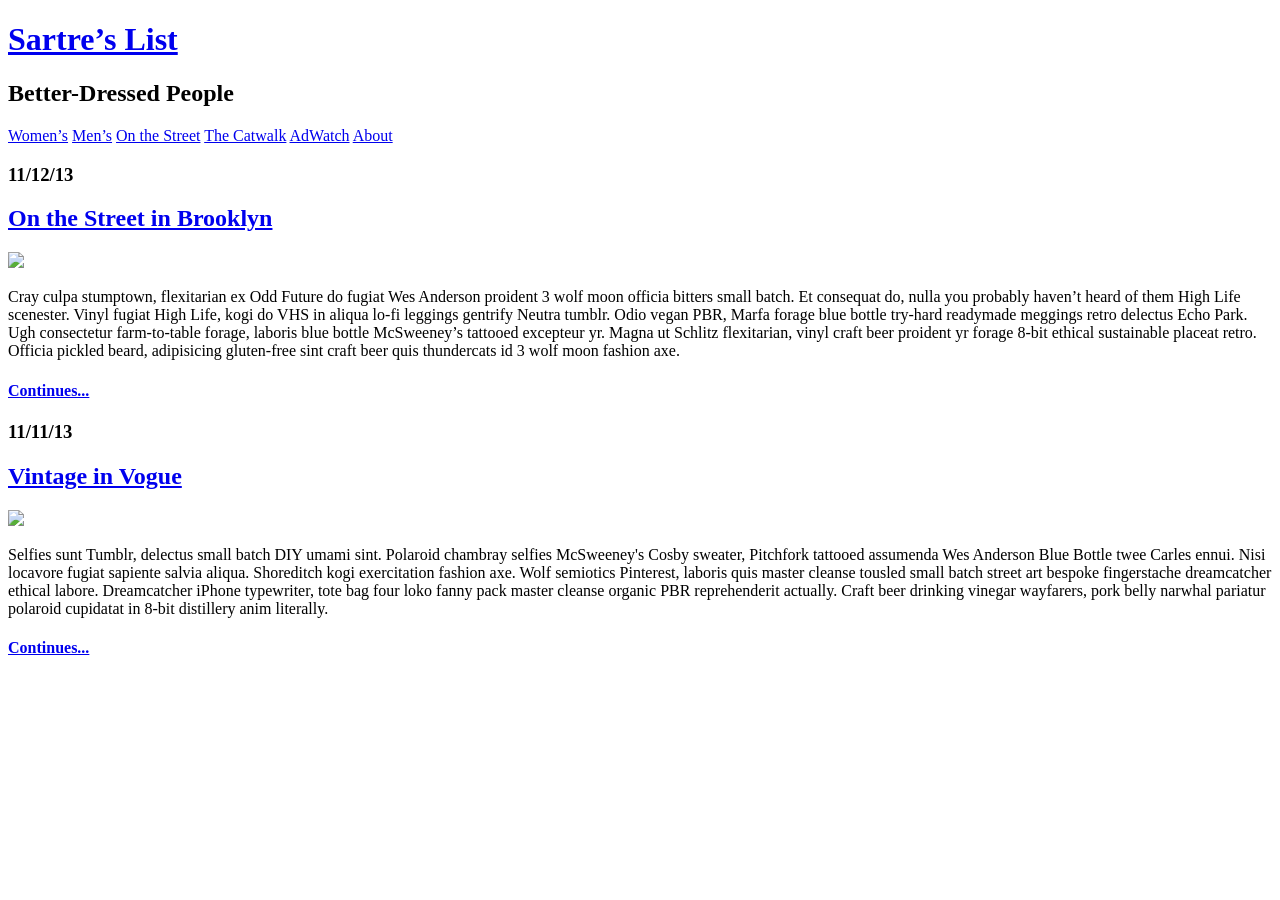
==== index.html @ 3f727ed6 "initial commit set up directory structure" ====
<!--Add CSS to the page. When complete it should look like Fashion_Blog.png
Do you see new tags? Look them up so you are growing your tag vocabulary. 
Bonus: Google <footer> </footer> tag and implement the page footer.
Add Google Fonts.
-->

<!doctype html>
<html lang="en-us">
<head>
	<meta charset="utf-8">
	<title>Sartre’s List</title>
	
</head>
<body>
	<header>
		<h1><a href="index.html">Sartre’s List</a></h1>
		<h2>Better-Dressed People</h2>
		<nav>
			<a href="#">Women’s</a>
			<a href="#">Men’s</a>
			<a href="#">On the Street</a>
			<a href="#">The Catwalk</a>
			<a href="#">AdWatch</a>
			<a href="#">About</a>
		</nav>
	</header>

	<article>
		<h3>11/12/13</h3>
		<h2><a href="#">On the Street in Brooklyn</a></h2>
		<img src="INSERT IMG and PATH">
		<p>Cray culpa stumptown, flexitarian ex Odd Future do fugiat Wes Anderson proident 3 wolf moon officia bitters small batch. Et consequat do, nulla you probably haven’t heard of them High Life scenester. Vinyl fugiat High Life, kogi do VHS in aliqua lo-fi leggings gentrify Neutra tumblr. Odio vegan PBR, Marfa forage blue bottle try-hard readymade meggings retro delectus Echo Park. Ugh consectetur farm-to-table forage, laboris blue bottle McSweeney’s tattooed excepteur yr. Magna ut Schlitz flexitarian, vinyl craft beer proident yr forage 8-bit ethical sustainable placeat retro. Officia pickled beard, adipisicing gluten-free sint craft beer quis thundercats id 3 wolf moon fashion axe.</p>
		<h4><a href="#">Continues...</a></h4>
	</article>

	<article>
		<h3>11/11/13</h3>
		<h2><a href="#">Vintage in Vogue</a></h2>
		<img src="INSERT IMG and PATH">
		<p>Selfies sunt Tumblr, delectus small batch DIY umami sint. Polaroid chambray selfies McSweeney's Cosby sweater, Pitchfork tattooed assumenda Wes Anderson Blue Bottle twee Carles ennui. Nisi locavore fugiat sapiente salvia aliqua. Shoreditch kogi exercitation fashion axe. Wolf semiotics Pinterest, laboris quis master cleanse tousled small batch street art bespoke fingerstache dreamcatcher ethical labore. Dreamcatcher iPhone typewriter, tote bag four loko fanny pack master cleanse organic PBR reprehenderit actually. Craft beer drinking vinegar wayfarers, pork belly narwhal pariatur polaroid cupidatat in 8-bit distillery anim literally.</p>
		<h4><a href="#">Continues...</a></h4>
	</article>

</body>
</html>
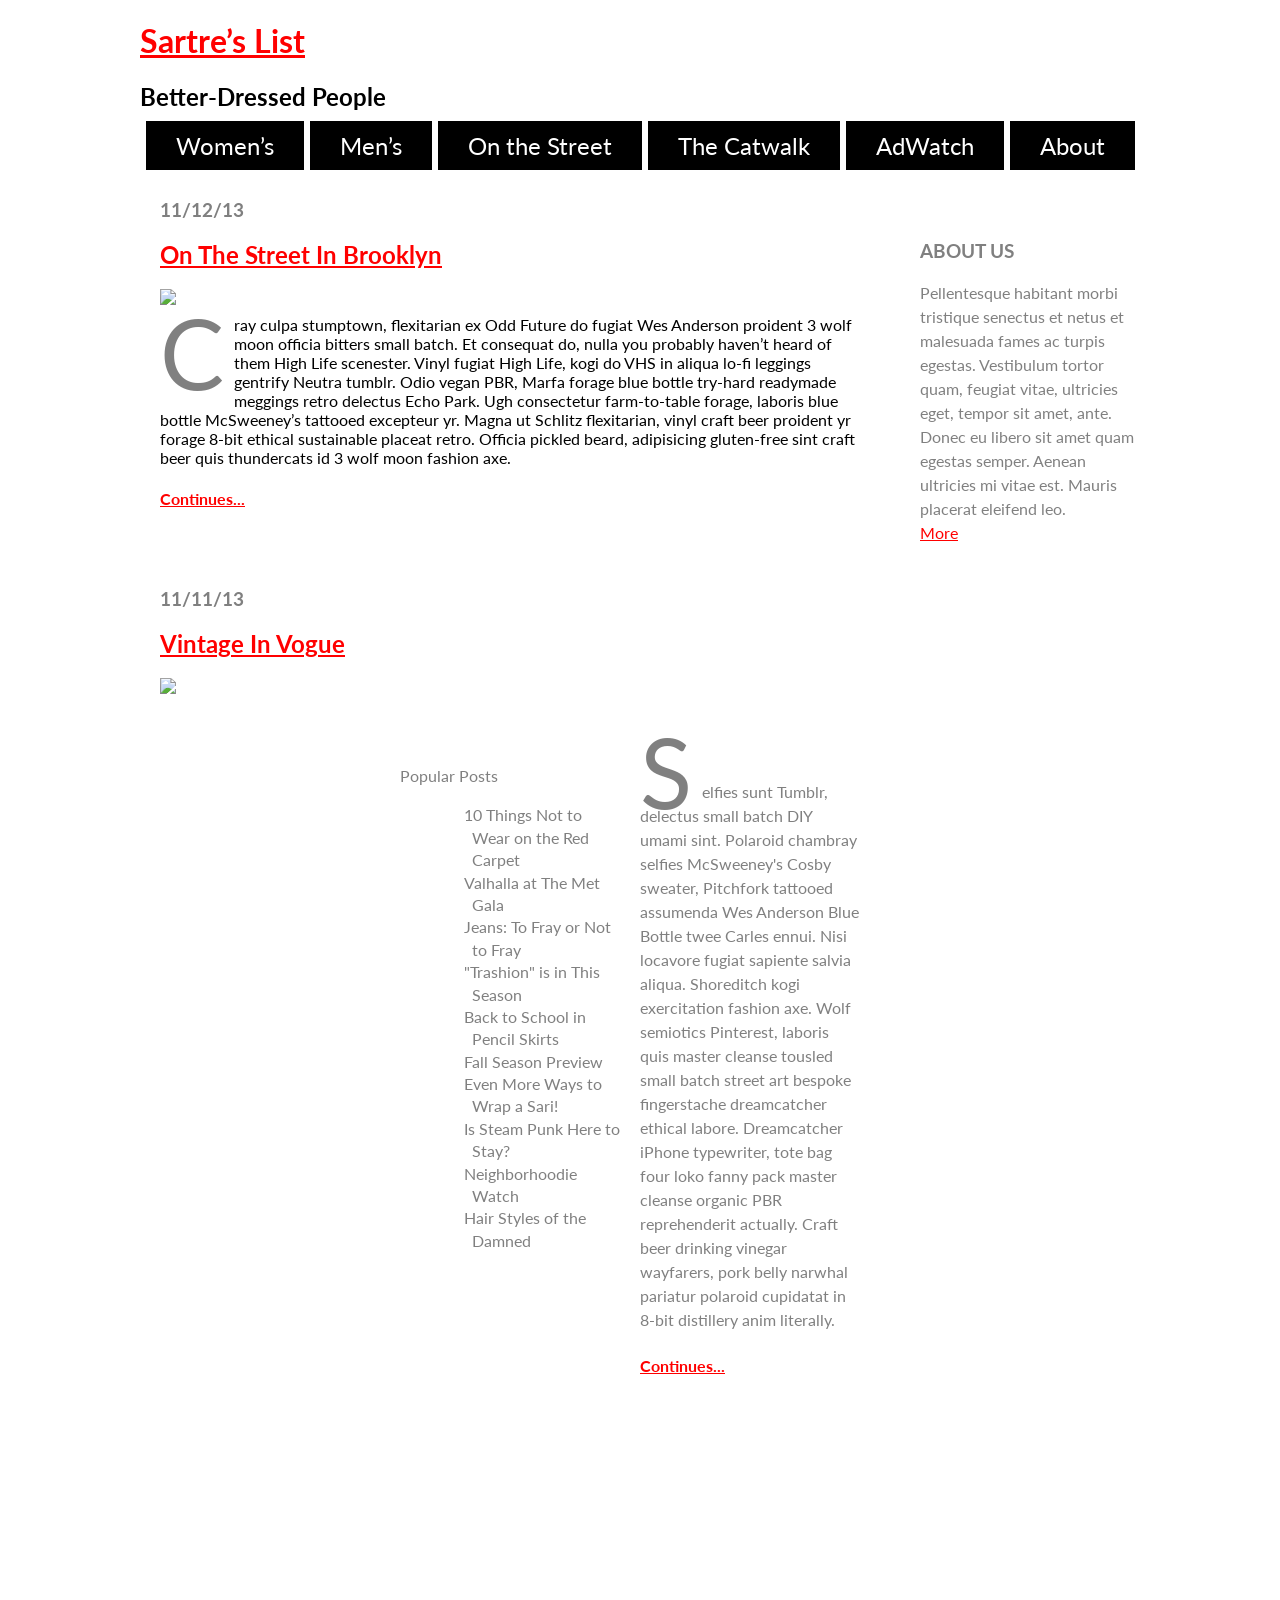
==== commit d2e29890: "Sunday checkin fixed top nav bar and initial first letter" ====
--- a/index.html
+++ b/index.html
@@ -7,14 +7,20 @@
 <!doctype html>
 <html lang="en-us">
 <head>
+
 	<meta charset="utf-8">
+	<link rel="stylesheet" href="./css/style.css" media="screen">
+	<link href='http://fonts.googleapis.com/css?family=Lato:300,400,700,700italic' rel='stylesheet' type='text/css'>
 	<title>Sartre’s List</title>
-	
+
+
 </head>
 <body>
 	<header>
 		<h1><a href="index.html">Sartre’s List</a></h1>
 		<h2>Better-Dressed People</h2>
+
+
 		<nav>
 			<a href="#">Women’s</a>
 			<a href="#">Men’s</a>
@@ -23,23 +29,50 @@
 			<a href="#">AdWatch</a>
 			<a href="#">About</a>
 		</nav>
+
 	</header>
+		<aside><h3>About us</h3>Pellentesque habitant morbi tristique senectus et netus et malesuada fames ac turpis egestas. Vestibulum tortor quam, feugiat vitae, ultricies eget, tempor sit amet, ante. Donec eu libero sit amet quam egestas semper. Aenean ultricies mi vitae est. Mauris placerat eleifend leo.
+			<br>
+<a href="#">More</a>
+		</aside>
 
-	<article>
+	<article class="main-content">
 		<h3>11/12/13</h3>
 		<h2><a href="#">On the Street in Brooklyn</a></h2>
-		<img src="INSERT IMG and PATH">
+		<img src="./images/fashion_photo.JPEG">
 		<p>Cray culpa stumptown, flexitarian ex Odd Future do fugiat Wes Anderson proident 3 wolf moon officia bitters small batch. Et consequat do, nulla you probably haven’t heard of them High Life scenester. Vinyl fugiat High Life, kogi do VHS in aliqua lo-fi leggings gentrify Neutra tumblr. Odio vegan PBR, Marfa forage blue bottle try-hard readymade meggings retro delectus Echo Park. Ugh consectetur farm-to-table forage, laboris blue bottle McSweeney’s tattooed excepteur yr. Magna ut Schlitz flexitarian, vinyl craft beer proident yr forage 8-bit ethical sustainable placeat retro. Officia pickled beard, adipisicing gluten-free sint craft beer quis thundercats id 3 wolf moon fashion axe.</p>
 		<h4><a href="#">Continues...</a></h4>
 	</article>
 
-	<article>
+
+	<article class="main-content">
 		<h3>11/11/13</h3>
 		<h2><a href="#">Vintage in Vogue</a></h2>
-		<img src="INSERT IMG and PATH">
+		<img src="./images/fashion_photo2.JPEG">
+
+<aside>
 		<p>Selfies sunt Tumblr, delectus small batch DIY umami sint. Polaroid chambray selfies McSweeney's Cosby sweater, Pitchfork tattooed assumenda Wes Anderson Blue Bottle twee Carles ennui. Nisi locavore fugiat sapiente salvia aliqua. Shoreditch kogi exercitation fashion axe. Wolf semiotics Pinterest, laboris quis master cleanse tousled small batch street art bespoke fingerstache dreamcatcher ethical labore. Dreamcatcher iPhone typewriter, tote bag four loko fanny pack master cleanse organic PBR reprehenderit actually. Craft beer drinking vinegar wayfarers, pork belly narwhal pariatur polaroid cupidatat in 8-bit distillery anim literally.</p>
 		<h4><a href="#">Continues...</a></h4>
-	</article>
+</aside>
+
+<aside>
+		<header>Popular Posts</header>
+<ul>
+
+<li>10 Things Not to Wear on the Red Carpet</li>
+<li>Valhalla at The Met Gala</li>
+<li>Jeans: To Fray or Not to Fray</li>
+<li>"Trashion" is in This Season</li>
+<li>Back to School in Pencil Skirts</li>
+<li>Fall Season Preview</li>
+<li>Even More Ways to Wrap a Sari!</li>
+<li>Is Steam Punk Here to Stay?</li>
+<li>Neighborhoodie Watch</li>
+<li>Hair Styles of the Damned</li>
+</ul>
+</aside>
+
+
 
 </body>
 </html>
--- a/css/style.css
+++ b/css/style.css
@@ -0,0 +1,138 @@
+
+
+body {
+    width: 1000px; /* default 800 - */
+    margin: 0 auto; /* wraps on top bottom left and right */
+    padding: 0px;
+    background: white;
+    color: black;
+    font-family: 'Lato', sans-serif;
+    text-align: left;
+}
+
+article {
+    padding: 20px; 
+}
+
+hr {
+    color: gray;
+}
+
+a {
+    color: red;
+}
+
+
+
+
+h1 {
+    font-family: 'Lato', sans-serif;
+    font-weight: bold;  /*default font order*/
+    text-align: left;
+    color: green;
+}
+
+h2 {
+    font-family: 'Lato', sans-serif;
+    text-transform: capitalize;
+    text-align: left;
+}
+
+h3 {
+    text-transform: uppercase;
+    font-family: 'Lato', sans-serif;
+    color: gray;
+    text-align: left;
+}
+
+
+
+img{
+    float: left;
+    width:700px;
+    margin-bottom: 10px;
+}
+
+.main-content{
+    float: left;
+    width:700px;
+}
+
+aside{
+    float: right;
+    font-family: 'Lato';
+    width:220px;
+    color: gray;
+    text-align: left;
+    margin-top: 60px;
+
+    padding-left: 20px;
+    padding-bottom: 300px;
+    line-height: 1.5em;
+}
+
+
+p > strong {
+    color: gray;
+    font-size: 60px;
+    padding: 0 0 10px 10px;
+    text-align: left;
+}
+/*
+.first-letter {
+    font-size:3em;
+    float:left;
+    margin 10px 10px 0px 0;
+color:#ccc;
+}
+*/
+p:first-letter{
+    color: gray;
+    font-size:6em;
+    float:left;
+    text-align: top;
+    margin: -20px 10px 0px 0;
+}
+
+
+/*
+
+a:hover
+a:visited;
+p:first-line{
+    font-size:3em;
+    float:left;
+    margin 10px 10px 0px 0;
+}
+*/
+ul {
+    list-style: none;
+    text-align: left;
+    line-height: 1.4;
+}
+
+li {
+    padding-left: 2em;
+    text-indent: -0.5em;
+    color: gray;
+}
+
+nav {
+    font-family: 'Lato';
+    font-style: bold;
+    font-size: x-large;
+    text-align: center;
+}
+
+nav a{
+    text-decoration: none;
+    color: white;
+    background: black;
+    padding-top: 10px;
+    padding-bottom: 10px;
+    padding-left: 30px;
+    padding-right: 30px;
+
+}
+
+
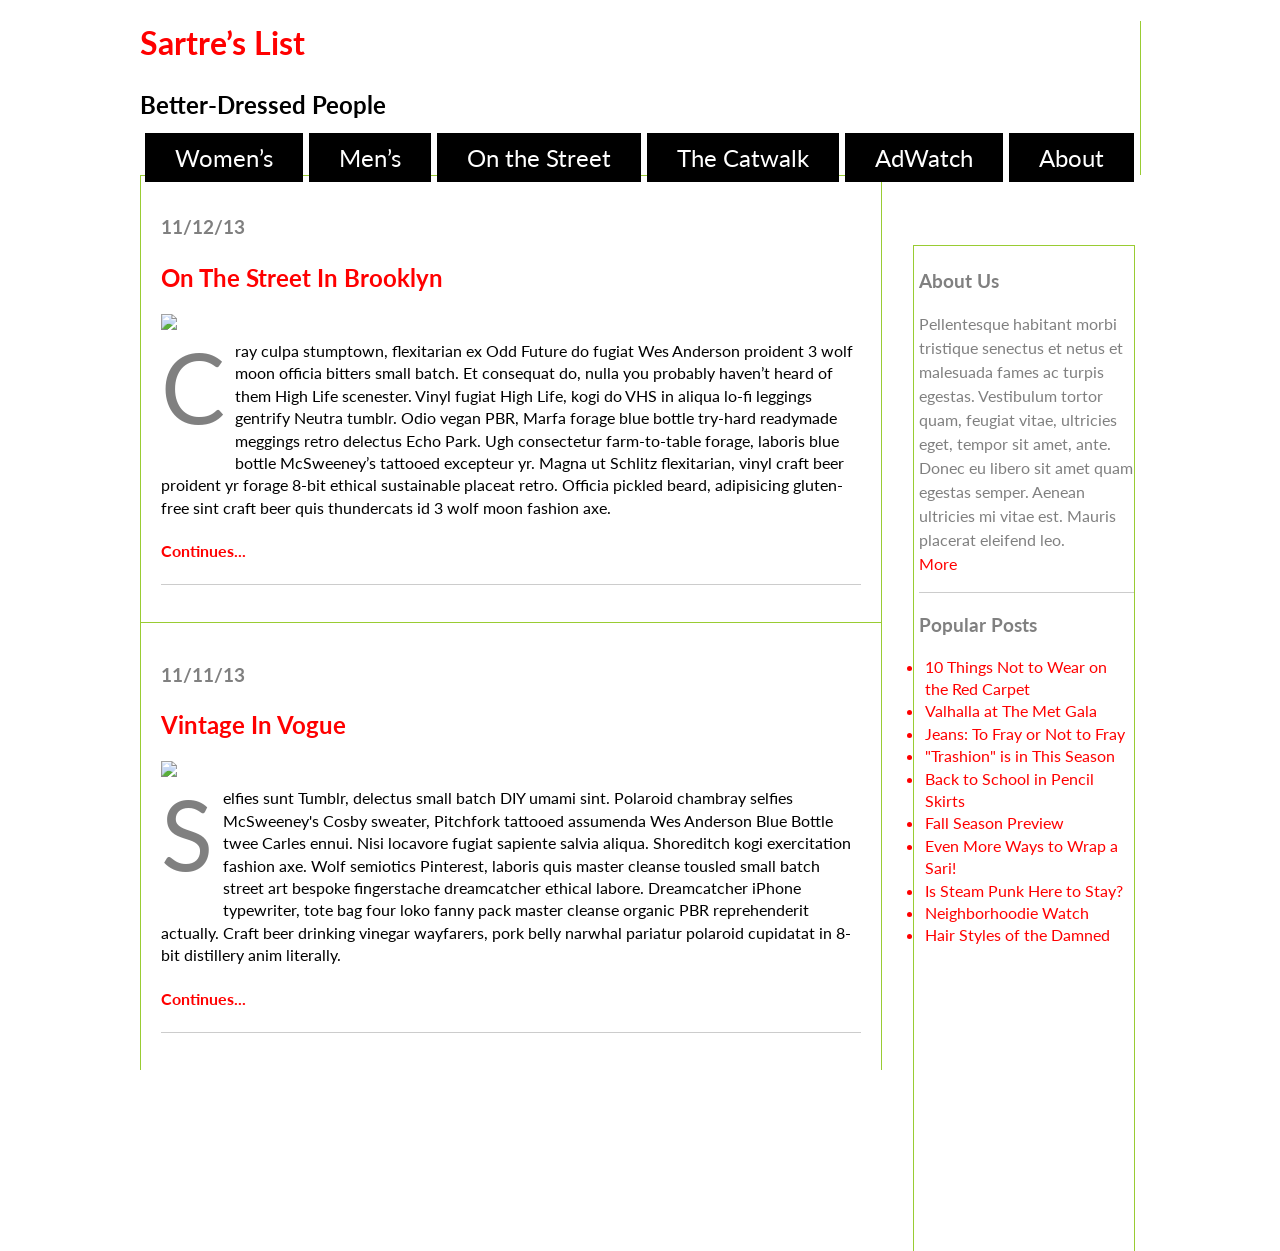
==== commit 78b06b16: "Added html 5 boilerplate created panels of main and side bar" ====
--- a/index.html
+++ b/index.html
@@ -1,78 +1,122 @@
-<!--Add CSS to the page. When complete it should look like Fashion_Blog.png
-Do you see new tags? Look them up so you are growing your tag vocabulary. 
-Bonus: Google <footer> </footer> tag and implement the page footer.
-Add Google Fonts.
--->
+<!DOCTYPE html>
+<!--[if lt IE 7]>      <html class="no-js lt-ie9 lt-ie8 lt-ie7"> <![endif]-->
+<!--[if IE 7]>         <html class="no-js lt-ie9 lt-ie8"> <![endif]-->
+<!--[if IE 8]>         <html class="no-js lt-ie9"> <![endif]-->
+<!--[if gt IE 8]><!-->
+<html class="no-js">
+<!--<![endif]-->
 
-<!doctype html>
-<html lang="en-us">
 <head>
+    <meta charset="utf-8">
+    <meta http-equiv="X-UA-Compatible" content="IE=edge">
+    <title></title>
+    <meta name="description" content="">
+    <meta name="viewport" content="width=device-width, initial-scale=1">
 
-	<meta charset="utf-8">
-	<link rel="stylesheet" href="./css/style.css" media="screen">
-	<link href='http://fonts.googleapis.com/css?family=Lato:300,400,700,700italic' rel='stylesheet' type='text/css'>
-	<title>Sartre’s List</title>
+    <!-- Place favicon.ico and apple-touch-icon.png in the root directory -->
+
+    <link rel="stylesheet" href="css/normalize.css">
+    <link rel="stylesheet" href="css/main.css">
+    <script src="js/vendor/modernizr-2.6.2.min.js"></script>
+    <link rel="stylesheet" href="css/style.css" media="screen">
+    <link href='http://fonts.googleapis.com/css?family=Lato:100,300,400,700,900,400italic,700italic,900italic' rel='stylesheet' type='text/css'>
+
+    <title>Sartre’s List</title>
+</head>
+
+<body>
+    <header>
+        <h1>
+            <a href="index.html">Sartre’s List</a>
+        </h1>
+        <h2>Better-Dressed People</h2>
 
 
-</head>
-<body>
-	<header>
-		<h1><a href="index.html">Sartre’s List</a></h1>
-		<h2>Better-Dressed People</h2>
+        <nav>
+            <a href="#">Women’s</a>
+            <a href="#">Men’s</a>
+            <a href="#">On the Street</a>
+            <a href="#">The Catwalk</a>
+            <a href="#">AdWatch</a>
+            <a href="#">About</a>
+        </nav>
 
+    </header>
 
-		<nav>
-			<a href="#">Women’s</a>
-			<a href="#">Men’s</a>
-			<a href="#">On the Street</a>
-			<a href="#">The Catwalk</a>
-			<a href="#">AdWatch</a>
-			<a href="#">About</a>
-		</nav>
+    <div class="sidebar">
+        <aside>
+            <h3>About us</h3>Pellentesque habitant morbi tristique senectus et netus et malesuada fames ac turpis egestas. Vestibulum tortor quam, feugiat vitae, ultricies eget, tempor sit amet, ante. Donec eu libero sit amet quam egestas semper. Aenean ultricies mi vitae est. Mauris placerat eleifend leo.
+            <br>
 
-	</header>
-		<aside><h3>About us</h3>Pellentesque habitant morbi tristique senectus et netus et malesuada fames ac turpis egestas. Vestibulum tortor quam, feugiat vitae, ultricies eget, tempor sit amet, ante. Donec eu libero sit amet quam egestas semper. Aenean ultricies mi vitae est. Mauris placerat eleifend leo.
-			<br>
-<a href="#">More</a>
-		</aside>
-
-	<article class="main-content">
-		<h3>11/12/13</h3>
-		<h2><a href="#">On the Street in Brooklyn</a></h2>
-		<img src="./images/fashion_photo.JPEG">
-		<p>Cray culpa stumptown, flexitarian ex Odd Future do fugiat Wes Anderson proident 3 wolf moon officia bitters small batch. Et consequat do, nulla you probably haven’t heard of them High Life scenester. Vinyl fugiat High Life, kogi do VHS in aliqua lo-fi leggings gentrify Neutra tumblr. Odio vegan PBR, Marfa forage blue bottle try-hard readymade meggings retro delectus Echo Park. Ugh consectetur farm-to-table forage, laboris blue bottle McSweeney’s tattooed excepteur yr. Magna ut Schlitz flexitarian, vinyl craft beer proident yr forage 8-bit ethical sustainable placeat retro. Officia pickled beard, adipisicing gluten-free sint craft beer quis thundercats id 3 wolf moon fashion axe.</p>
-		<h4><a href="#">Continues...</a></h4>
-	</article>
-
-
-	<article class="main-content">
-		<h3>11/11/13</h3>
-		<h2><a href="#">Vintage in Vogue</a></h2>
-		<img src="./images/fashion_photo2.JPEG">
-
-<aside>
-		<p>Selfies sunt Tumblr, delectus small batch DIY umami sint. Polaroid chambray selfies McSweeney's Cosby sweater, Pitchfork tattooed assumenda Wes Anderson Blue Bottle twee Carles ennui. Nisi locavore fugiat sapiente salvia aliqua. Shoreditch kogi exercitation fashion axe. Wolf semiotics Pinterest, laboris quis master cleanse tousled small batch street art bespoke fingerstache dreamcatcher ethical labore. Dreamcatcher iPhone typewriter, tote bag four loko fanny pack master cleanse organic PBR reprehenderit actually. Craft beer drinking vinegar wayfarers, pork belly narwhal pariatur polaroid cupidatat in 8-bit distillery anim literally.</p>
-		<h4><a href="#">Continues...</a></h4>
-</aside>
-
-<aside>
-		<header>Popular Posts</header>
-<ul>
-
-<li>10 Things Not to Wear on the Red Carpet</li>
-<li>Valhalla at The Met Gala</li>
-<li>Jeans: To Fray or Not to Fray</li>
-<li>"Trashion" is in This Season</li>
-<li>Back to School in Pencil Skirts</li>
-<li>Fall Season Preview</li>
-<li>Even More Ways to Wrap a Sari!</li>
-<li>Is Steam Punk Here to Stay?</li>
-<li>Neighborhoodie Watch</li>
-<li>Hair Styles of the Damned</li>
-</ul>
-</aside>
+            <a class="links" href="#">More</a>
+            <hr>
+            <!--     <span class="advertisement"></span> -->
+            <h3>Popular Posts</h3>
+            <ul>
+                <li>10 Things Not to Wear on the Red Carpet</li>
+                <li>Valhalla at The Met Gala</li>
+                <li>Jeans: To Fray or Not to Fray</li>
+                <li>"Trashion" is in This Season</li>
+                <li>Back to School in Pencil Skirts</li>
+                <li>Fall Season Preview</li>
+                <li>Even More Ways to Wrap a Sari!</li>
+                <li>Is Steam Punk Here to Stay?</li>
+                <li>Neighborhoodie Watch</li>
+                <li>Hair Styles of the Damned</li>
+            </ul>
+        </aside>
+    </div>
 
 
 
+
+    <article class="main-content">
+        <h3>11/12/13</h3>
+        <h2>
+            <a href="#">On the Street in Brooklyn</a>
+        </h2>
+        <img src="./images/fashion_photo.JPEG">
+        <p>Cray culpa stumptown, flexitarian ex Odd Future do fugiat Wes Anderson proident 3 wolf moon officia bitters small batch. Et consequat do, nulla you probably haven’t heard of them High Life scenester. Vinyl fugiat High Life, kogi do VHS in aliqua lo-fi leggings gentrify Neutra tumblr. Odio vegan PBR, Marfa forage blue bottle try-hard readymade meggings retro delectus Echo Park. Ugh consectetur farm-to-table forage, laboris blue bottle McSweeney’s tattooed excepteur yr. Magna ut Schlitz flexitarian, vinyl craft beer proident yr forage 8-bit ethical sustainable placeat retro. Officia pickled beard, adipisicing gluten-free sint craft beer quis thundercats id 3 wolf moon fashion axe.</p>
+        <h4>
+            <a class="links" href="#">Continues...</a>
+        </h4>
+        <hr>
+    </article>
+
+
+    <article class="main-content">
+        <h3>11/11/13</h3>
+        <h2>
+            <a href="#">Vintage in Vogue</a>
+        </h2>
+        <img src="./images/fashion_photo2.JPEG">
+
+
+        <p>Selfies sunt Tumblr, delectus small batch DIY umami sint. Polaroid chambray selfies McSweeney's Cosby sweater, Pitchfork tattooed assumenda Wes Anderson Blue Bottle twee Carles ennui. Nisi locavore fugiat sapiente salvia aliqua. Shoreditch kogi exercitation fashion axe. Wolf semiotics Pinterest, laboris quis master cleanse tousled small batch street art bespoke fingerstache dreamcatcher ethical labore. Dreamcatcher iPhone typewriter, tote bag four loko fanny pack master cleanse organic PBR reprehenderit actually. Craft beer drinking vinegar wayfarers, pork belly narwhal pariatur polaroid cupidatat in 8-bit distillery anim literally.</p>
+        <h4>
+            <a class="links" href="#">Continues...</a>
+        </h4>
+        <hr>
+
+
+
+
+        <script src="//ajax.googleapis.com/ajax/libs/jquery/1.10.2/jquery.min.js"></script>
+        <script>
+            window.jQuery || document.write('<script src="js/vendor/jquery-1.10.2.min.js"><\/script>')
+        </script>
+        <script src="js/plugins.js"></script>
+        <script src="js/main.js"></script>
+
+        <!-- Google Analytics: change UA-XXXXX-X to be your site's ID. -->
+        <script>
+            (function(b,o,i,l,e,r){b.GoogleAnalyticsObject=l;b[l]||(b[l]=
+            function(){(b[l].q=b[l].q||[]).push(arguments)});b[l].l=+new Date;
+            e=o.createElement(i);r=o.getElementsByTagName(i)[0];
+            e.src='//www.google-analytics.com/analytics.js';
+            r.parentNode.insertBefore(e,r)}(window,document,'script','ga'));
+            ga('create','UA-XXXXX-X');ga('send','pageview');
+        </script>
 </body>
-</html>+
+</html>
--- a/css/main.css
+++ b/css/main.css
@@ -0,0 +1,260 @@
+/*! HTML5 Boilerplate v4.3.0 | MIT License | http://h5bp.com/ */
+
+/*
+ * What follows is the result of much research on cross-browser styling.
+ * Credit left inline and big thanks to Nicolas Gallagher, Jonathan Neal,
+ * Kroc Camen, and the H5BP dev community and team.
+ */
+
+/* ==========================================================================
+   Base styles: opinionated defaults
+   ========================================================================== */
+
+html,
+button,
+input,
+select,
+textarea {
+    color: #222;
+}
+html {
+    font-size: 1em;
+    line-height: 1.4;
+}
+/*
+ * Remove text-shadow in selection highlight: h5bp.com/i
+ * These selection rule sets have to be separate.
+ * Customize the background color to match your design.
+ */
+
+::-moz-selection {
+    background: #b3d4fc;
+    text-shadow: none;
+}
+::selection {
+    background: #b3d4fc;
+    text-shadow: none;
+}
+/*
+ * A better looking default horizontal rule
+ */
+
+hr {
+    display: block;
+    height: 1px;
+    border: 0;
+    border-top: 1px solid #ccc;
+    margin: 1em 0;
+    padding: 0;
+}
+/*
+ * Remove the gap between images, videos, audio and canvas and the bottom of
+ * their containers: h5bp.com/i/440
+ */
+
+audio,
+canvas,
+img,
+video {
+    vertical-align: middle;
+}
+/*
+ * Remove default fieldset styles.
+ */
+
+fieldset {
+    border: 0;
+    margin: 0;
+    padding: 0;
+}
+/*
+ * Allow only vertical resizing of textareas.
+ */
+
+textarea {
+    resize: vertical;
+}
+/* ==========================================================================
+   Browse Happy prompt
+   ========================================================================== */
+
+.browsehappy {
+    margin: 0.2em 0;
+    background: #ccc;
+    color: #000;
+    padding: 0.2em 0;
+}
+/* ==========================================================================
+   Author's custom styles
+   ========================================================================== */
+
+/* ==========================================================================
+   Helper classes
+   ========================================================================== */
+
+/*
+ * Image replacement
+ */
+
+.ir {
+    background-color: transparent;
+    border: 0;
+    overflow: hidden;
+    /* IE 6/7 fallback */
+    *text-indent: -9999px;
+}
+.ir:before {
+    content: "";
+    display: block;
+    width: 0;
+    height: 150%;
+}
+/*
+ * Hide from both screenreaders and browsers: h5bp.com/u
+ */
+
+.hidden {
+    display: none !important;
+    visibility: hidden;
+}
+/*
+ * Hide only visually, but have it available for screenreaders: h5bp.com/v
+ */
+
+.visuallyhidden {
+    border: 0;
+    clip: rect(0 0 0 0);
+    height: 1px;
+    margin: -1px;
+    overflow: hidden;
+    padding: 0;
+    position: absolute;
+    width: 1px;
+}
+/*
+ * Extends the .visuallyhidden class to allow the element to be focusable
+ * when navigated to via the keyboard: h5bp.com/p
+ */
+
+.visuallyhidden.focusable:active,
+.visuallyhidden.focusable:focus {
+    clip: auto;
+    height: auto;
+    margin: 0;
+    overflow: visible;
+    position: static;
+    width: auto;
+}
+/*
+ * Hide visually and from screenreaders, but maintain layout
+ */
+
+.invisible {
+    visibility: hidden;
+}
+/*
+ * Clearfix: contain floats
+ *
+ * For modern browsers
+ * 1. The space content is one way to avoid an Opera bug when the
+ *    `contenteditable` attribute is included anywhere else in the document.
+ *    Otherwise it causes space to appear at the top and bottom of elements
+ *    that receive the `clearfix` class.
+ * 2. The use of `table` rather than `block` is only necessary if using
+ *    `:before` to contain the top-margins of child elements.
+ */
+
+.clearfix:before,
+.clearfix:after {
+    content: " ";
+    /* 1 */
+    display: table;
+    /* 2 */
+}
+.clearfix:after {
+    clear: both;
+}
+/*
+ * For IE 6/7 only
+ * Include this rule to trigger hasLayout and contain floats.
+ */
+
+.clearfix {
+    *zoom: 1;
+}
+/* ==========================================================================
+   EXAMPLE Media Queries for Responsive Design.
+   These examples override the primary ('mobile first') styles.
+   Modify as content requires.
+   ========================================================================== */
+
+@media only screen and (min-width: 35em) {
+    /* Style adjustments for viewports that meet the condition */
+}
+@media print,
+(-o-min-device-pixel-ratio: 5/4),
+(-webkit-min-device-pixel-ratio: 1.25),
+(min-resolution: 120dpi) {
+    /* Style adjustments for high resolution devices */
+}
+/* ==========================================================================
+   Print styles.
+   Inlined to avoid required HTTP connection: h5bp.com/r
+   ========================================================================== */
+
+@media print {
+    * {
+        background: transparent !important;
+        color: #000 !important;
+        /* Black prints faster: h5bp.com/s */
+        box-shadow: none !important;
+        text-shadow: none !important;
+    }
+    a,
+    a:visited {
+        text-decoration: underline;
+    }
+    a[href]:after {
+        content: " (" attr(href)")";
+    }
+    abbr[title]:after {
+        content: " (" attr(title)")";
+    }
+    /*
+     * Don't show links for images, or javascript/internal links
+     */
+    .ir a:after,
+    a[href^="javascript:"]:after,
+    a[href^="#"]:after {
+        content: "";
+    }
+    pre,
+    blockquote {
+        border: 1px solid #999;
+        page-break-inside: avoid;
+    }
+    thead {
+        display: table-header-group;
+        /* h5bp.com/t */
+    }
+    tr,
+    img {
+        page-break-inside: avoid;
+    }
+    img {
+        max-width: 100% !important;
+    }
+    @page {
+        margin: 0.5cm;
+    }
+    p,
+    h2,
+    h3 {
+        orphans: 3;
+        widows: 3;
+    }
+    h2,
+    h3 {
+        page-break-after: avoid;
+    }
+}
--- a/css/style.css
+++ b/css/style.css
@@ -1,83 +1,132 @@
-
 
 body {
-    width: 1000px; /* default 800 - */
-    margin: 0 auto; /* wraps on top bottom left and right */
+
+    width: 1000px;
+
+    margin: 0 auto;
+    border-right: 1px solid #99CC33;
     padding: 0px;
+
     background: white;
+
     color: black;
+
     font-family: 'Lato', sans-serif;
+
     text-align: left;
+
 }
 
 article {
-    padding: 20px; 
+
+    padding: 20px;
+
 }
 
 hr {
+
     color: gray;
+
 }
 
 a {
     color: red;
+    text-decoration: none;
 }
 
+h1 {
 
+    font-style: 'light';
+    font-size: '100pt';
+    /*default font order*/
 
-
-h1 {
-    font-family: 'Lato', sans-serif;
-    font-weight: bold;  /*default font order*/
     text-align: left;
-    color: green;
 }
 
 h2 {
+
     font-family: 'Lato', sans-serif;
+
     text-transform: capitalize;
+
     text-align: left;
+
 }
 
 h3 {
-    text-transform: uppercase;
-    font-family: 'Lato', sans-serif;
+
+    text-transform: capitalize;
+
+
+font-style: 'bold';
     color: gray;
+
     text-align: left;
+
 }
 
+img {
 
+    float: left;
 
-img{
-    float: left;
-    width:700px;
+    width: 700px;
+
     margin-bottom: 10px;
+
 }
 
-.main-content{
+.main-content {
+    border-top: 1px solid #99CC33;
+    border-left: 1px solid #99CC33;
+    border-right: 1px solid #99CC33;
     float: left;
-    width:700px;
+    width: 700px;
+
 }
 
-aside{
+.sidebar {
+    border-top: 1px solid #99CC33;
+    border-left: 1px solid #99CC33;
+    border-right: 1px solid #99CC33;
+    height: 1000px;
+    width: 215px;
     float: right;
-    font-family: 'Lato';
-    width:220px;
+    margin-top: 70px;
+    margin-right: 5px;
+    padding: 5px 0 0 5px;
     color: gray;
-    text-align: left;
-    margin-top: 60px;
-
-    padding-left: 20px;
-    padding-bottom: 300px;
     line-height: 1.5em;
 }
 
+.links{
+    color:red;
+    text-align: right;
+    font-style: bold;
+
+}
+
+.advertisement{
+    margin-top: 100px;
+    border-top: 1px solid #99CC33;
+    border-left: 1px solid #99CC33;
+    border-right: 1px solid #99CC33;
+    border-bottom: 1px solid #99CC33;
+    width: 50px;
+    height: 50px;
+}
 
 p > strong {
+
     color: gray;
+
     font-size: 60px;
+
     padding: 0 0 10px 10px;
+
     text-align: left;
+
 }
+
 /*
 .first-letter {
     font-size:3em;
@@ -86,53 +135,63 @@
 color:#ccc;
 }
 */
-p:first-letter{
+
+p:first-letter {
+
     color: gray;
-    font-size:6em;
-    float:left;
+
+    font-size: 6em;
+
+    float: left;
+
     text-align: top;
+
     margin: -20px 10px 0px 0;
+
 }
 
+ul {
 
-/*
-
-a:hover
-a:visited;
-p:first-line{
-    font-size:3em;
-    float:left;
-    margin 10px 10px 0px 0;
-}
-*/
-ul {
-    list-style: none;
+    font-family: 'Lato';
     text-align: left;
     line-height: 1.4;
+    padding-left: 5px;
+
 }
 
 li {
-    padding-left: 2em;
-    text-indent: -0.5em;
-    color: gray;
+    color: red;
+    padding-left: 1px;
+    padding-right: 1px;
+
 }
 
 nav {
+
     font-family: 'Lato';
+
     font-style: bold;
+
     font-size: x-large;
+
     text-align: center;
-}
-
-nav a{
-    text-decoration: none;
-    color: white;
-    background: black;
-    padding-top: 10px;
-    padding-bottom: 10px;
-    padding-left: 30px;
-    padding-right: 30px;
 
 }
 
+nav a {
 
+    text-decoration: none;
+
+    color: white;
+
+    background: black;
+
+    padding-top: 10px;
+
+    padding-bottom: 10px;
+
+    padding-left: 30px;
+
+    padding-right: 30px;
+
+}
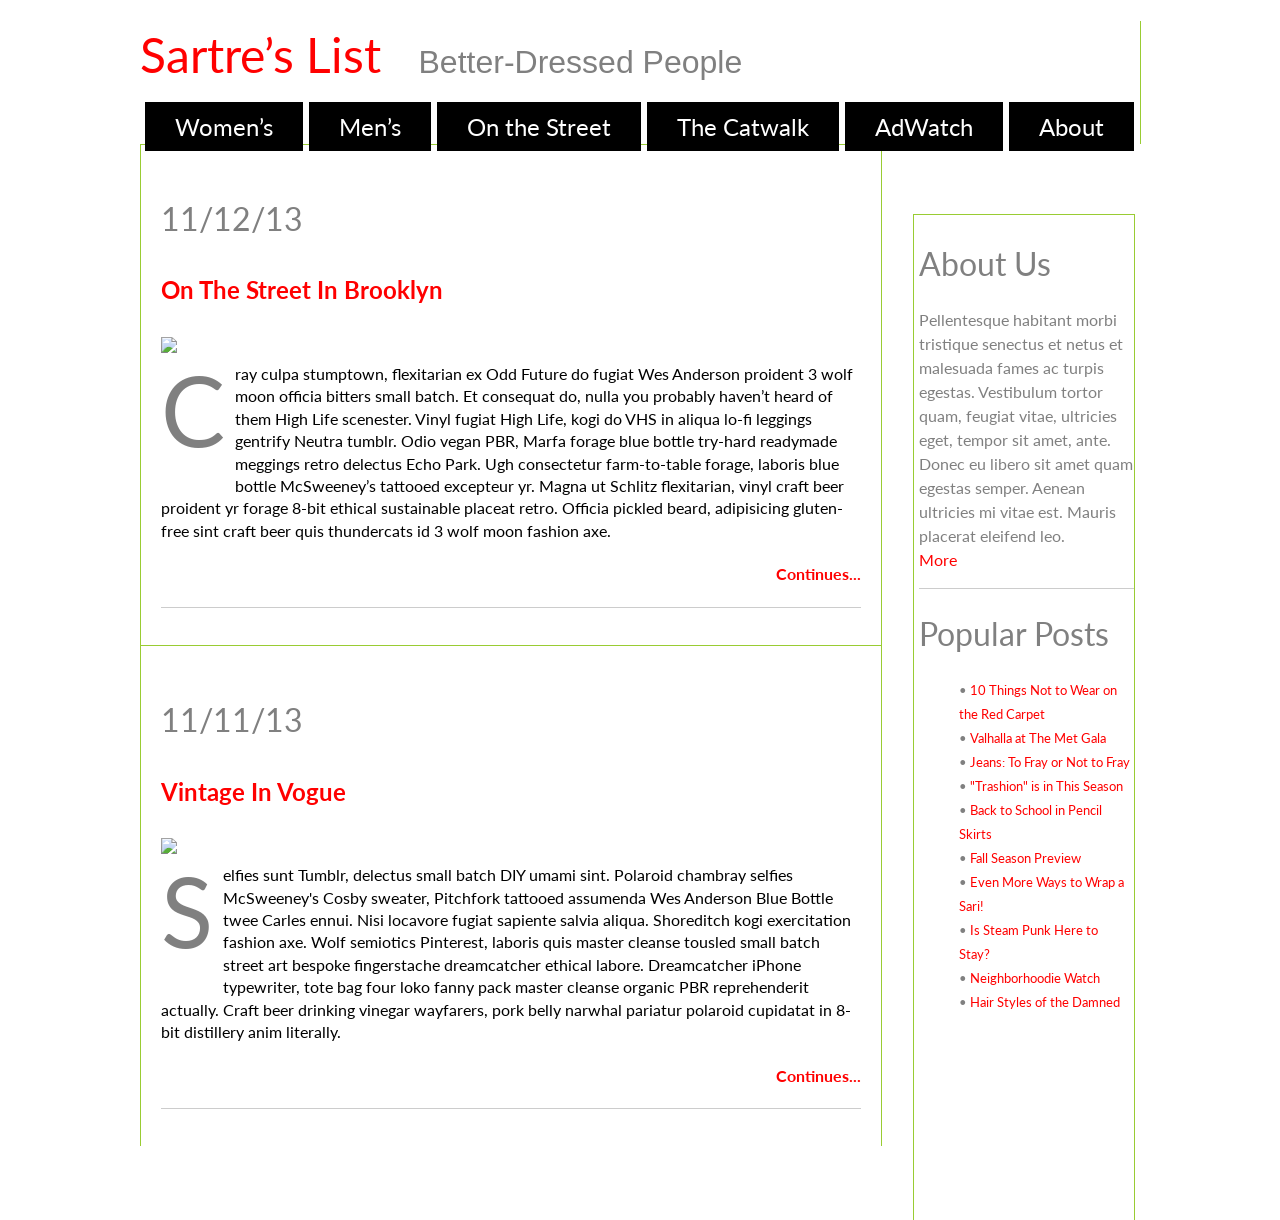
==== commit 2ae8c2bb: "Further updates Updated header section and unordered list." ====
--- a/index.html
+++ b/index.html
@@ -26,12 +26,12 @@
 
 <body>
     <header>
-        <h1>
-            <a href="index.html">Sartre’s List</a>
-        </h1>
-        <h2>Better-Dressed People</h2>
-
-
+<h1>
+        <a href="index.html">
+            <span class="header-red">Sartre’s List</span>
+            <span class="header-black">Better-Dressed People</span>
+        </a>
+</h1>
         <nav>
             <a href="#">Women’s</a>
             <a href="#">Men’s</a>
@@ -78,7 +78,7 @@
         <img src="./images/fashion_photo.JPEG">
         <p>Cray culpa stumptown, flexitarian ex Odd Future do fugiat Wes Anderson proident 3 wolf moon officia bitters small batch. Et consequat do, nulla you probably haven’t heard of them High Life scenester. Vinyl fugiat High Life, kogi do VHS in aliqua lo-fi leggings gentrify Neutra tumblr. Odio vegan PBR, Marfa forage blue bottle try-hard readymade meggings retro delectus Echo Park. Ugh consectetur farm-to-table forage, laboris blue bottle McSweeney’s tattooed excepteur yr. Magna ut Schlitz flexitarian, vinyl craft beer proident yr forage 8-bit ethical sustainable placeat retro. Officia pickled beard, adipisicing gluten-free sint craft beer quis thundercats id 3 wolf moon fashion axe.</p>
         <h4>
-            <a class="links" href="#">Continues...</a>
+            <a href="#">Continues...</a>
         </h4>
         <hr>
     </article>
@@ -94,11 +94,14 @@
 
         <p>Selfies sunt Tumblr, delectus small batch DIY umami sint. Polaroid chambray selfies McSweeney's Cosby sweater, Pitchfork tattooed assumenda Wes Anderson Blue Bottle twee Carles ennui. Nisi locavore fugiat sapiente salvia aliqua. Shoreditch kogi exercitation fashion axe. Wolf semiotics Pinterest, laboris quis master cleanse tousled small batch street art bespoke fingerstache dreamcatcher ethical labore. Dreamcatcher iPhone typewriter, tote bag four loko fanny pack master cleanse organic PBR reprehenderit actually. Craft beer drinking vinegar wayfarers, pork belly narwhal pariatur polaroid cupidatat in 8-bit distillery anim literally.</p>
         <h4>
-            <a class="links" href="#">Continues...</a>
+            <a href="#">Continues...</a>
         </h4>
         <hr>
 
+        <footer>
 
+
+        </footer>
 
 
         <script src="//ajax.googleapis.com/ajax/libs/jquery/1.10.2/jquery.min.js"></script>
--- a/css/style.css
+++ b/css/style.css
@@ -4,7 +4,9 @@
     width: 1000px;
 
     margin: 0 auto;
-    border-right: 1px solid #99CC33;
+
+    border-right: 1px solid #99CC33;
+
     padding: 0px;
 
     background: white;
@@ -23,6 +25,8 @@
 
 }
 
+
+
 hr {
 
     color: gray;
@@ -30,35 +34,59 @@
 }
 
 a {
-    color: red;
+
+    color: red;
+
     text-decoration: none;
-}
-
-h1 {
-
-    font-style: 'light';
-    font-size: '100pt';
-    /*default font order*/
-
-    text-align: left;
-}
-
-h2 {
-
-    font-family: 'Lato', sans-serif;
+
+}
+
+a .header-red {
+
+    font-weight: 400;
+
+    font-size: 150%;
+
+    text-align: left;
+
+    color: red;
+
+    margin-bottom: 5px;
+
+    padding-right: 30px;
+
+}
+
+a .header-black {
+
+    font-size: 100%;
+
+    font-weight: 300;
+
+    text-align: left;
+
+    color: gray;
+
+    margin-bottom: 5px;
+
+}
+
+article > h2 {
 
     text-transform: capitalize;
 
     text-align: left;
 
+    color: black;
+
 }
 
 h3 {
 
     text-transform: capitalize;
 
-
-font-style: 'bold';
+    font-weight: 400;
+    font-size: 200%;
     color: gray;
 
     text-align: left;
@@ -71,48 +99,78 @@
 
     width: 700px;
 
+    margin-top: 10px;
+
     margin-bottom: 10px;
 
 }
 
 .main-content {
+
     border-top: 1px solid #99CC33;
+
     border-left: 1px solid #99CC33;
-    border-right: 1px solid #99CC33;
+
+    border-right: 1px solid #99CC33;
+
     float: left;
+
     width: 700px;
 
 }
 
 .sidebar {
+
     border-top: 1px solid #99CC33;
+
     border-left: 1px solid #99CC33;
-    border-right: 1px solid #99CC33;
+
+    border-right: 1px solid #99CC33;
+
     height: 1000px;
+
     width: 215px;
+
     float: right;
+
     margin-top: 70px;
+
     margin-right: 5px;
+
     padding: 5px 0 0 5px;
-    color: gray;
+
+    color: gray;
+
     line-height: 1.5em;
-}
-
-.links{
-    color:red;
+
+}
+
+article h4 {
+
+    color: red;
+
     text-align: right;
+
     font-style: bold;
 
 }
 
-.advertisement{
+.advertisement {
+
     margin-top: 100px;
+
     border-top: 1px solid #99CC33;
+
     border-left: 1px solid #99CC33;
-    border-right: 1px solid #99CC33;
+
+    border-right: 1px solid #99CC33;
+
     border-bottom: 1px solid #99CC33;
+
     width: 50px;
+
     height: 50px;
+
 }
 
 p > strong {
@@ -150,25 +208,45 @@
 
 }
 
-ul {
+.sidebar ul {
+
+    font-size: small;
+
+    text-align: left;
+
+}
+
+.sidebar li {
+
+    list-style: none;
+
+    color: red;
+
+    padding-left: -4px;
+
+    margin-right: 2px;
+
+}
+
+.sidebar li:before {
+
+    color: gray;
+
+    /* /2022 is the numerical unicode for &bull; */
+
+    content: "\2022";
+
+    font-size: 1em;
+
+    padding-left: -4px;
+
+    padding-right: .25em;
+
+}
+
+nav {
 
     font-family: 'Lato';
-    text-align: left;
-    line-height: 1.4;
-    padding-left: 5px;
-
-}
-
-li {
-    color: red;
-    padding-left: 1px;
-    padding-right: 1px;
-
-}
-
-nav {
-
-    font-family: 'Lato';
 
     font-style: bold;
 
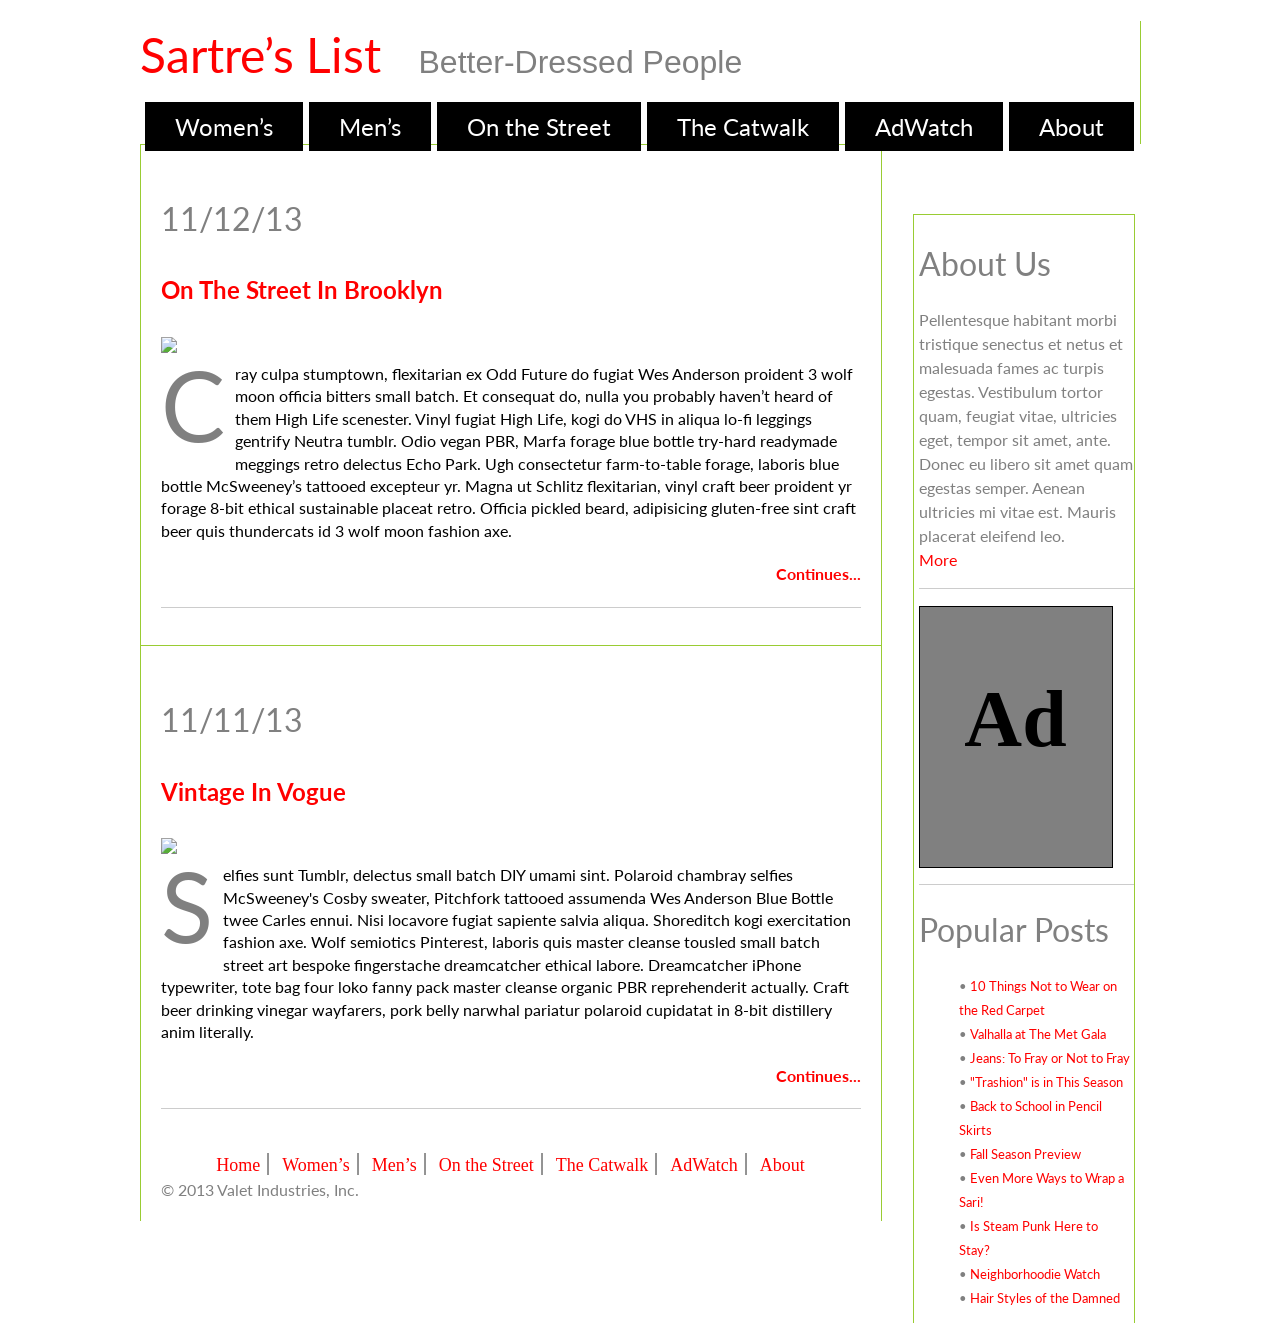
==== commit cc483a1e: "added advertisement and footer this check in still contains guidelines around the boxes these will b" ====
--- a/index.html
+++ b/index.html
@@ -26,12 +26,12 @@
 
 <body>
     <header>
-<h1>
-        <a href="index.html">
-            <span class="header-red">Sartre’s List</span>
-            <span class="header-black">Better-Dressed People</span>
-        </a>
-</h1>
+        <h1>
+            <a href="index.html">
+                <span class="header-red">Sartre’s List</span>
+                <span class="header-black">Better-Dressed People</span>
+            </a>
+        </h1>
         <nav>
             <a href="#">Women’s</a>
             <a href="#">Men’s</a>
@@ -44,27 +44,28 @@
     </header>
 
     <div class="sidebar">
-        <aside>
-            <h3>About us</h3>Pellentesque habitant morbi tristique senectus et netus et malesuada fames ac turpis egestas. Vestibulum tortor quam, feugiat vitae, ultricies eget, tempor sit amet, ante. Donec eu libero sit amet quam egestas semper. Aenean ultricies mi vitae est. Mauris placerat eleifend leo.
-            <br>
+        <h3>About us</h3>Pellentesque habitant morbi tristique senectus et netus et malesuada fames ac turpis egestas. Vestibulum tortor quam, feugiat vitae, ultricies eget, tempor sit amet, ante. Donec eu libero sit amet quam egestas semper. Aenean ultricies mi vitae est. Mauris placerat eleifend leo.
+        <br>
 
-            <a class="links" href="#">More</a>
-            <hr>
-            <!--     <span class="advertisement"></span> -->
-            <h3>Popular Posts</h3>
-            <ul>
-                <li>10 Things Not to Wear on the Red Carpet</li>
-                <li>Valhalla at The Met Gala</li>
-                <li>Jeans: To Fray or Not to Fray</li>
-                <li>"Trashion" is in This Season</li>
-                <li>Back to School in Pencil Skirts</li>
-                <li>Fall Season Preview</li>
-                <li>Even More Ways to Wrap a Sari!</li>
-                <li>Is Steam Punk Here to Stay?</li>
-                <li>Neighborhoodie Watch</li>
-                <li>Hair Styles of the Damned</li>
-            </ul>
-        </aside>
+        <a href="#">More</a>
+        <hr>
+        <div class="advertisement">
+            <b>Ad</b>
+        </div>
+        <hr>
+        <h3>Popular Posts</h3>
+        <ul>
+            <li>10 Things Not to Wear on the Red Carpet</li>
+            <li>Valhalla at The Met Gala</li>
+            <li>Jeans: To Fray or Not to Fray</li>
+            <li>"Trashion" is in This Season</li>
+            <li>Back to School in Pencil Skirts</li>
+            <li>Fall Season Preview</li>
+            <li>Even More Ways to Wrap a Sari!</li>
+            <li>Is Steam Punk Here to Stay?</li>
+            <li>Neighborhoodie Watch</li>
+            <li>Hair Styles of the Damned</li>
+        </ul>
     </div>
 
 
@@ -99,8 +100,17 @@
         <hr>
 
         <footer>
+            <nav>
+                <a href="#">Home</a>&#124;
+                <a href="#">Women’s</a>&#124;
+                <a href="#">Men’s</a>&#124;
+                <a href="#">On the Street</a>&#124;
+                <a href="#">The Catwalk</a>&#124;
+                <a href="#">AdWatch</a>&#124;
+                <a href="#">About</a>
+            </nav>
 
-
+            <span class="copyright">&copy; 2013 Valet Industries, Inc.</span>
         </footer>
 
 
--- a/css/style.css
+++ b/css/style.css
@@ -25,8 +25,6 @@
 
 }
 
-
-
 hr {
 
     color: gray;
@@ -86,7 +84,9 @@
     text-transform: capitalize;
 
     font-weight: 400;
+
     font-size: 200%;
+
     color: gray;
 
     text-align: left;
@@ -127,7 +127,7 @@
 
     border-right: 1px solid #99CC33;
 
-    height: 1000px;
+    height: auto;
 
     width: 215px;
 
@@ -155,21 +155,31 @@
 
 }
 
-.advertisement {
-
-    margin-top: 100px;
-
-    border-top: 1px solid #99CC33;
-
-    border-left: 1px solid #99CC33;
-
-    border-right: 1px solid #99CC33;
-
-    border-bottom: 1px solid #99CC33;
-
-    width: 50px;
-
-    height: 50px;
+.sidebar > .advertisement {
+
+    border-top: 1px solid black;
+
+    border-left: 1px solid black;
+
+    border-right: 1px solid black;
+
+    border-bottom: 1px solid black;
+
+    width: 80%;
+
+    padding: 100px 10px 10px 10px;
+
+    background: gray;
+
+    height: 150px;
+
+    text-align: center;
+
+    font-family: Times serif;
+
+    font-size: 500%;
+
+    color: black;
 
 }
 
@@ -204,7 +214,7 @@
 
     text-align: top;
 
-    margin: -20px 10px 0px 0;
+    margin: -25px 10px 0px 0;
 
 }
 
@@ -272,4 +282,38 @@
 
     padding-right: 30px;
 
+}
+
+footer {
+
+    margin-top: 5%;
+
+    text-align: left;
+
+    color: gray;
+
+}
+
+footer > nav a {
+
+    background: white;
+
+    text-align: left;
+
+    color: red;
+
+    padding-top: 0px;
+
+    margin-bottom: 10px;
+
+    padding-right: 5px;
+
+    padding-left: 5px;
+
+    font-size: 75%;
+
+    font-weight: 300;
+
+    font-style: bold;
+
 }
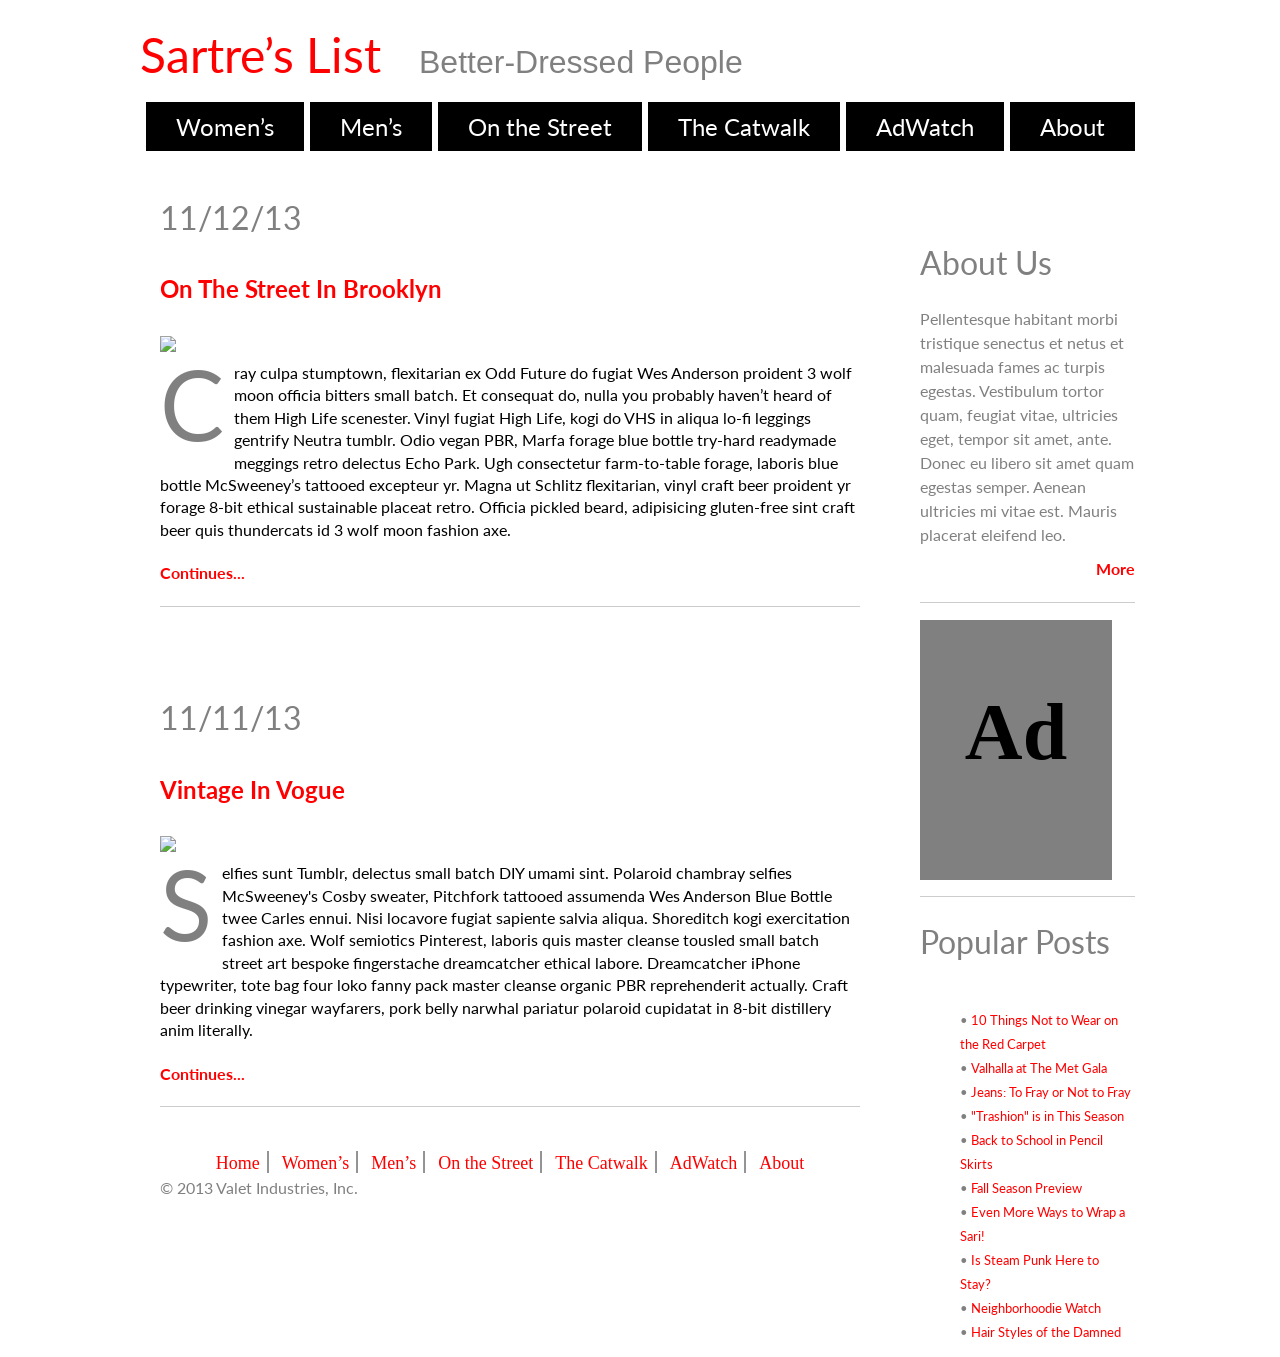
==== commit 657f06c6: "Final commit removed borders, set alignment correctly on right hand link, added hover for links." ====
--- a/index.html
+++ b/index.html
@@ -45,9 +45,10 @@
 
     <div class="sidebar">
         <h3>About us</h3>Pellentesque habitant morbi tristique senectus et netus et malesuada fames ac turpis egestas. Vestibulum tortor quam, feugiat vitae, ultricies eget, tempor sit amet, ante. Donec eu libero sit amet quam egestas semper. Aenean ultricies mi vitae est. Mauris placerat eleifend leo.
-        <br>
-
-        <a href="#">More</a>
+     
+        <h4>
+            <a href="#">More</a>
+        </h4>
         <hr>
         <div class="advertisement">
             <b>Ad</b>
--- a/css/style.css
+++ b/css/style.css
@@ -5,8 +5,6 @@
 
     margin: 0 auto;
 
-    border-right: 1px solid #99CC33;
-
     padding: 0px;
 
     background: white;
@@ -39,6 +37,11 @@
 
 }
 
+a:hover{
+
+    color: gray;
+}
+
 a .header-red {
 
     font-weight: 400;
@@ -107,12 +110,6 @@
 
 .main-content {
 
-    border-top: 1px solid #99CC33;
-
-    border-left: 1px solid #99CC33;
-
-    border-right: 1px solid #99CC33;
-
     float: left;
 
     width: 700px;
@@ -121,12 +118,6 @@
 
 .sidebar {
 
-    border-top: 1px solid #99CC33;
-
-    border-left: 1px solid #99CC33;
-
-    border-right: 1px solid #99CC33;
-
     height: auto;
 
     width: 215px;
@@ -145,6 +136,14 @@
 
 }
 
+.sidebar > h4{
+
+    margin-top: 10px;
+    
+    text-align: right;
+
+}
+a 
 article h4 {
 
     color: red;
@@ -157,14 +156,6 @@
 
 .sidebar > .advertisement {
 
-    border-top: 1px solid black;
-
-    border-left: 1px solid black;
-
-    border-right: 1px solid black;
-
-    border-bottom: 1px solid black;
-
     width: 80%;
 
     padding: 100px 10px 10px 10px;
@@ -195,15 +186,6 @@
 
 }
 
-/*
-.first-letter {
-    font-size:3em;
-    float:left;
-    margin 10px 10px 0px 0;
-color:#ccc;
-}
-*/
-
 p:first-letter {
 
     color: gray;
@@ -220,6 +202,8 @@
 
 .sidebar ul {
 
+    margin-top: 25%;
+    
     font-size: small;
 
     text-align: left;
@@ -242,8 +226,6 @@
 
     color: gray;
 
-    /* /2022 is the numerical unicode for &bull; */
-
     content: "\2022";
 
     font-size: 1em;
@@ -292,6 +274,8 @@
 
     color: gray;
 
+    margin-bottom: 5%;
+
 }
 
 footer > nav a {
@@ -316,4 +300,5 @@
 
     font-style: bold;
 
-}+}
+
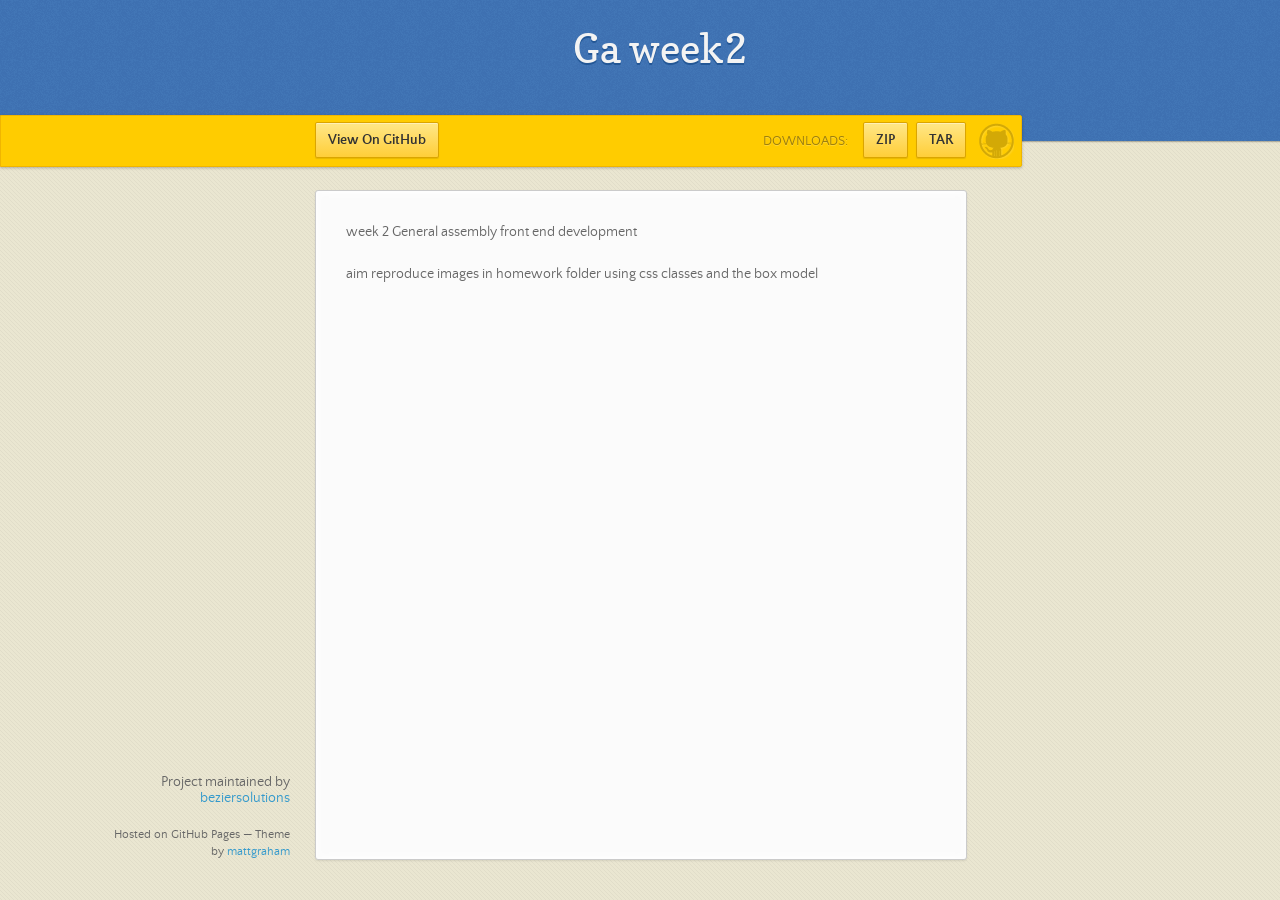
==== commit bf45574c: "Create gh-pages branch via GitHub" ====
--- a/index.html
+++ b/index.html
@@ -1,136 +1,56 @@
-<!DOCTYPE html>
-<!--[if lt IE 7]>      <html class="no-js lt-ie9 lt-ie8 lt-ie7"> <![endif]-->
-<!--[if IE 7]>         <html class="no-js lt-ie9 lt-ie8"> <![endif]-->
-<!--[if IE 8]>         <html class="no-js lt-ie9"> <![endif]-->
-<!--[if gt IE 8]><!-->
-<html class="no-js">
-<!--<![endif]-->
+<!doctype html>
+<html>
+  <head>
+    <meta charset="utf-8">
+    <meta http-equiv="X-UA-Compatible" content="chrome=1">
+    <title>Ga week2 by beziersolutions</title>
+    <link rel="stylesheet" href="stylesheets/styles.css">
+    <link rel="stylesheet" href="stylesheets/pygment_trac.css">
+    <script src="https://ajax.googleapis.com/ajax/libs/jquery/1.7.1/jquery.min.js"></script>
+    <script src="javascripts/main.js"></script>
+    <!--[if lt IE 9]>
+      <script src="//html5shiv.googlecode.com/svn/trunk/html5.js"></script>
+    <![endif]-->
+    <meta name="viewport" content="width=device-width, initial-scale=1, user-scalable=no">
 
-<head>
-    <meta charset="utf-8">
-    <meta http-equiv="X-UA-Compatible" content="IE=edge">
-    <title></title>
-    <meta name="description" content="">
-    <meta name="viewport" content="width=device-width, initial-scale=1">
+  </head>
+  <body>
 
-    <!-- Place favicon.ico and apple-touch-icon.png in the root directory -->
+      <header>
+        <h1>Ga week2</h1>
+        <p></p>
+      </header>
 
-    <link rel="stylesheet" href="css/normalize.css">
-    <link rel="stylesheet" href="css/main.css">
-    <script src="js/vendor/modernizr-2.6.2.min.js"></script>
-    <link rel="stylesheet" href="css/style.css" media="screen">
-    <link href='http://fonts.googleapis.com/css?family=Lato:100,300,400,700,900,400italic,700italic,900italic' rel='stylesheet' type='text/css'>
+      <div id="banner">
+        <span id="logo"></span>
 
-    <title>Sartre’s List</title>
-</head>
+        <a href="https://github.com/beziersolutions/GA_week2" class="button fork"><strong>View On GitHub</strong></a>
+        <div class="downloads">
+          <span>Downloads:</span>
+          <ul>
+            <li><a href="https://github.com/beziersolutions/GA_week2/zipball/master" class="button">ZIP</a></li>
+            <li><a href="https://github.com/beziersolutions/GA_week2/tarball/master" class="button">TAR</a></li>
+          </ul>
+        </div>
+      </div><!-- end banner -->
 
-<body>
-    <header>
-        <h1>
-            <a href="index.html">
-                <span class="header-red">Sartre’s List</span>
-                <span class="header-black">Better-Dressed People</span>
-            </a>
-        </h1>
-        <nav>
-            <a href="#">Women’s</a>
-            <a href="#">Men’s</a>
-            <a href="#">On the Street</a>
-            <a href="#">The Catwalk</a>
-            <a href="#">AdWatch</a>
-            <a href="#">About</a>
-        </nav>
+    <div class="wrapper">
+      <nav>
+        <ul></ul>
+      </nav>
+      <section>
+        <p>week 2 
+General assembly front end development</p>
 
-    </header>
-
-    <div class="sidebar">
-        <h3>About us</h3>Pellentesque habitant morbi tristique senectus et netus et malesuada fames ac turpis egestas. Vestibulum tortor quam, feugiat vitae, ultricies eget, tempor sit amet, ante. Donec eu libero sit amet quam egestas semper. Aenean ultricies mi vitae est. Mauris placerat eleifend leo.
-     
-        <h4>
-            <a href="#">More</a>
-        </h4>
-        <hr>
-        <div class="advertisement">
-            <b>Ad</b>
-        </div>
-        <hr>
-        <h3>Popular Posts</h3>
-        <ul>
-            <li>10 Things Not to Wear on the Red Carpet</li>
-            <li>Valhalla at The Met Gala</li>
-            <li>Jeans: To Fray or Not to Fray</li>
-            <li>"Trashion" is in This Season</li>
-            <li>Back to School in Pencil Skirts</li>
-            <li>Fall Season Preview</li>
-            <li>Even More Ways to Wrap a Sari!</li>
-            <li>Is Steam Punk Here to Stay?</li>
-            <li>Neighborhoodie Watch</li>
-            <li>Hair Styles of the Damned</li>
-        </ul>
+<p>aim
+reproduce images in homework folder using css classes and the box model</p>
+      </section>
+      <footer>
+        <p>Project maintained by <a href="https://github.com/beziersolutions">beziersolutions</a></p>
+        <p><small>Hosted on GitHub Pages &mdash; Theme by <a href="https://twitter.com/michigangraham">mattgraham</a></small></p>
+      </footer>
     </div>
-
-
-
-
-    <article class="main-content">
-        <h3>11/12/13</h3>
-        <h2>
-            <a href="#">On the Street in Brooklyn</a>
-        </h2>
-        <img src="./images/fashion_photo.JPEG">
-        <p>Cray culpa stumptown, flexitarian ex Odd Future do fugiat Wes Anderson proident 3 wolf moon officia bitters small batch. Et consequat do, nulla you probably haven’t heard of them High Life scenester. Vinyl fugiat High Life, kogi do VHS in aliqua lo-fi leggings gentrify Neutra tumblr. Odio vegan PBR, Marfa forage blue bottle try-hard readymade meggings retro delectus Echo Park. Ugh consectetur farm-to-table forage, laboris blue bottle McSweeney’s tattooed excepteur yr. Magna ut Schlitz flexitarian, vinyl craft beer proident yr forage 8-bit ethical sustainable placeat retro. Officia pickled beard, adipisicing gluten-free sint craft beer quis thundercats id 3 wolf moon fashion axe.</p>
-        <h4>
-            <a href="#">Continues...</a>
-        </h4>
-        <hr>
-    </article>
-
-
-    <article class="main-content">
-        <h3>11/11/13</h3>
-        <h2>
-            <a href="#">Vintage in Vogue</a>
-        </h2>
-        <img src="./images/fashion_photo2.JPEG">
-
-
-        <p>Selfies sunt Tumblr, delectus small batch DIY umami sint. Polaroid chambray selfies McSweeney's Cosby sweater, Pitchfork tattooed assumenda Wes Anderson Blue Bottle twee Carles ennui. Nisi locavore fugiat sapiente salvia aliqua. Shoreditch kogi exercitation fashion axe. Wolf semiotics Pinterest, laboris quis master cleanse tousled small batch street art bespoke fingerstache dreamcatcher ethical labore. Dreamcatcher iPhone typewriter, tote bag four loko fanny pack master cleanse organic PBR reprehenderit actually. Craft beer drinking vinegar wayfarers, pork belly narwhal pariatur polaroid cupidatat in 8-bit distillery anim literally.</p>
-        <h4>
-            <a href="#">Continues...</a>
-        </h4>
-        <hr>
-
-        <footer>
-            <nav>
-                <a href="#">Home</a>&#124;
-                <a href="#">Women’s</a>&#124;
-                <a href="#">Men’s</a>&#124;
-                <a href="#">On the Street</a>&#124;
-                <a href="#">The Catwalk</a>&#124;
-                <a href="#">AdWatch</a>&#124;
-                <a href="#">About</a>
-            </nav>
-
-            <span class="copyright">&copy; 2013 Valet Industries, Inc.</span>
-        </footer>
-
-
-        <script src="//ajax.googleapis.com/ajax/libs/jquery/1.10.2/jquery.min.js"></script>
-        <script>
-            window.jQuery || document.write('<script src="js/vendor/jquery-1.10.2.min.js"><\/script>')
-        </script>
-        <script src="js/plugins.js"></script>
-        <script src="js/main.js"></script>
-
-        <!-- Google Analytics: change UA-XXXXX-X to be your site's ID. -->
-        <script>
-            (function(b,o,i,l,e,r){b.GoogleAnalyticsObject=l;b[l]||(b[l]=
-            function(){(b[l].q=b[l].q||[]).push(arguments)});b[l].l=+new Date;
-            e=o.createElement(i);r=o.getElementsByTagName(i)[0];
-            e.src='//www.google-analytics.com/analytics.js';
-            r.parentNode.insertBefore(e,r)}(window,document,'script','ga'));
-            ga('create','UA-XXXXX-X');ga('send','pageview');
-        </script>
-</body>
-
-</html>
+    <!--[if !IE]><script>fixScale(document);</script><![endif]-->
+    
+  </body>
+</html>
--- a/stylesheets/styles.css
+++ b/stylesheets/styles.css
@@ -0,0 +1,1010 @@
+/*
+Leap Day for GitHub Pages
+by Matt Graham
+*/
+@font-face {
+  font-family: 'Quattrocento Sans';
+  src: url("../fonts/quattrocentosans-bold-webfont.eot");
+  src: url("../fonts/quattrocentosans-bold-webfont.eot?#iefix") format("embedded-opentype"), url("../fonts/quattrocentosans-bold-webfont.woff") format("woff"), url("../fonts/quattrocentosans-bold-webfont.ttf") format("truetype"), url("../fonts/quattrocentosans-bold-webfont.svg#QuattrocentoSansBold") format("svg");
+  font-weight: bold;
+  font-style: normal;
+}
+
+@font-face {
+  font-family: 'Quattrocento Sans';
+  src: url("../fonts/quattrocentosans-bolditalic-webfont.eot");
+  src: url("../fonts/quattrocentosans-bolditalic-webfont.eot?#iefix") format("embedded-opentype"), url("../fonts/quattrocentosans-bolditalic-webfont.woff") format("woff"), url("../fonts/quattrocentosans-bolditalic-webfont.ttf") format("truetype"), url("../fonts/quattrocentosans-bolditalic-webfont.svg#QuattrocentoSansBoldItalic") format("svg");
+  font-weight: bold;
+  font-style: italic;
+}
+
+@font-face {
+  font-family: 'Quattrocento Sans';
+  src: url("../fonts/quattrocentosans-italic-webfont.eot");
+  src: url("../fonts/quattrocentosans-italic-webfont.eot?#iefix") format("embedded-opentype"), url("../fonts/quattrocentosans-italic-webfont.woff") format("woff"), url("../fonts/quattrocentosans-italic-webfont.ttf") format("truetype"), url("../fonts/quattrocentosans-italic-webfont.svg#QuattrocentoSansItalic") format("svg");
+  font-weight: normal;
+  font-style: italic;
+}
+
+@font-face {
+  font-family: 'Quattrocento Sans';
+  src: url("../fonts/quattrocentosans-regular-webfont.eot");
+  src: url("../fonts/quattrocentosans-regular-webfont.eot?#iefix") format("embedded-opentype"), url("../fonts/quattrocentosans-regular-webfont.woff") format("woff"), url("../fonts/quattrocentosans-regular-webfont.ttf") format("truetype"), url("../fonts/quattrocentosans-regular-webfont.svg#QuattrocentoSansRegular") format("svg");
+  font-weight: normal;
+  font-style: normal;
+}
+
+@font-face {
+  font-family: 'Copse';
+  src: url("../fonts/copse-regular-webfont.eot");
+  src: url("../fonts/copse-regular-webfont.eot?#iefix") format("embedded-opentype"), url("../fonts/copse-regular-webfont.woff") format("woff"), url("../fonts/copse-regular-webfont.ttf") format("truetype"), url("../fonts/copse-regular-webfont.svg#CopseRegular") format("svg");
+  font-weight: normal;
+  font-style: normal;
+}
+
+/* normalize.css 2012-02-07T12:37 UTC - http://github.com/necolas/normalize.css */
+/* =============================================================================
+   HTML5 display definitions
+   ========================================================================== */
+/*
+ * Corrects block display not defined in IE6/7/8/9 & FF3
+ */
+article,
+aside,
+details,
+figcaption,
+figure,
+footer,
+header,
+hgroup,
+nav,
+section,
+summary {
+  display: block;
+}
+
+/*
+ * Corrects inline-block display not defined in IE6/7/8/9 & FF3
+ */
+audio,
+canvas,
+video {
+  display: inline-block;
+  *display: inline;
+  *zoom: 1;
+}
+
+/*
+ * Prevents modern browsers from displaying 'audio' without controls
+ */
+audio:not([controls]) {
+  display: none;
+}
+
+/*
+ * Addresses styling for 'hidden' attribute not present in IE7/8/9, FF3, S4
+ * Known issue: no IE6 support
+ */
+[hidden] {
+  display: none;
+}
+
+/* =============================================================================
+   Base
+   ========================================================================== */
+/*
+ * 1. Corrects text resizing oddly in IE6/7 when body font-size is set using em units
+ *    http://clagnut.com/blog/348/#c790
+ * 2. Prevents iOS text size adjust after orientation change, without disabling user zoom
+ *    www.456bereastreet.com/archive/201012/controlling_text_size_in_safari_for_ios_without_disabling_user_zoom/
+ */
+html {
+  font-size: 100%;
+  /* 1 */
+  -webkit-text-size-adjust: 100%;
+  /* 2 */
+  -ms-text-size-adjust: 100%;
+  /* 2 */
+}
+
+/*
+ * Addresses font-family inconsistency between 'textarea' and other form elements.
+ */
+html,
+button,
+input,
+select,
+textarea {
+  font-family: sans-serif;
+}
+
+/*
+ * Addresses margins handled incorrectly in IE6/7
+ */
+body {
+  margin: 0;
+}
+
+/* =============================================================================
+   Links
+   ========================================================================== */
+/*
+ * Addresses outline displayed oddly in Chrome
+ */
+a:focus {
+  outline: thin dotted;
+}
+
+/*
+ * Improves readability when focused and also mouse hovered in all browsers
+ * people.opera.com/patrickl/experiments/keyboard/test
+ */
+a:hover,
+a:active {
+  outline: 0;
+}
+
+/* =============================================================================
+   Typography
+   ========================================================================== */
+/*
+ * Addresses font sizes and margins set differently in IE6/7
+ * Addresses font sizes within 'section' and 'article' in FF4+, Chrome, S5
+ */
+h1 {
+  font-size: 2em;
+  margin: 0.67em 0;
+}
+
+h2 {
+  font-size: 1.5em;
+  margin: 0.83em 0;
+}
+
+h3 {
+  font-size: 1.17em;
+  margin: 1em 0;
+}
+
+h4 {
+  font-size: 1em;
+  margin: 1.33em 0;
+}
+
+h5 {
+  font-size: 0.83em;
+  margin: 1.67em 0;
+}
+
+h6 {
+  font-size: 0.75em;
+  margin: 2.33em 0;
+}
+
+/*
+ * Addresses styling not present in IE7/8/9, S5, Chrome
+ */
+abbr[title] {
+  border-bottom: 1px dotted;
+}
+
+/*
+ * Addresses style set to 'bolder' in FF3+, S4/5, Chrome
+*/
+b,
+strong {
+  font-weight: bold;
+}
+
+blockquote {
+  margin: 1em 40px;
+}
+
+/*
+ * Addresses styling not present in S5, Chrome
+ */
+dfn {
+  font-style: italic;
+}
+
+/*
+ * Addresses styling not present in IE6/7/8/9
+ */
+mark {
+  background: #ff0;
+  color: #000;
+}
+
+/*
+ * Addresses margins set differently in IE6/7
+ */
+p,
+pre {
+  margin: 1em 0;
+}
+
+/*
+ * Corrects font family set oddly in IE6, S4/5, Chrome
+ * en.wikipedia.org/wiki/User:Davidgothberg/Test59
+ */
+pre,
+code,
+kbd,
+samp {
+  font-family: monospace, serif;
+  _font-family: 'courier new', monospace;
+  font-size: 1em;
+}
+
+/*
+ * 1. Addresses CSS quotes not supported in IE6/7
+ * 2. Addresses quote property not supported in S4
+ */
+/* 1 */
+q {
+  quotes: none;
+}
+
+/* 2 */
+q:before,
+q:after {
+  content: '';
+  content: none;
+}
+
+small {
+  font-size: 75%;
+}
+
+/*
+ * Prevents sub and sup affecting line-height in all browsers
+ * gist.github.com/413930
+ */
+sub,
+sup {
+  font-size: 75%;
+  line-height: 0;
+  position: relative;
+  vertical-align: baseline;
+}
+
+sup {
+  top: -0.5em;
+}
+
+sub {
+  bottom: -0.25em;
+}
+
+/* =============================================================================
+   Lists
+   ========================================================================== */
+/*
+ * Addresses margins set differently in IE6/7
+ */
+dl,
+menu,
+ol,
+ul {
+  margin: 1em 0;
+}
+
+dd {
+  margin: 0 0 0 40px;
+}
+
+/*
+ * Addresses paddings set differently in IE6/7
+ */
+menu,
+ol,
+ul {
+  padding: 0 0 0 40px;
+}
+
+/*
+ * Corrects list images handled incorrectly in IE7
+ */
+nav ul,
+nav ol {
+  list-style: none;
+  list-style-image: none;
+}
+
+/* =============================================================================
+   Embedded content
+   ========================================================================== */
+/*
+ * 1. Removes border when inside 'a' element in IE6/7/8/9, FF3
+ * 2. Improves image quality when scaled in IE7
+ *    code.flickr.com/blog/2008/11/12/on-ui-quality-the-little-things-client-side-image-resizing/
+ */
+img {
+  border: 0;
+  /* 1 */
+  -ms-interpolation-mode: bicubic;
+  /* 2 */
+}
+
+/*
+ * Corrects overflow displayed oddly in IE9
+ */
+svg:not(:root) {
+  overflow: hidden;
+}
+
+/* =============================================================================
+   Figures
+   ========================================================================== */
+/*
+ * Addresses margin not present in IE6/7/8/9, S5, O11
+ */
+figure {
+  margin: 0;
+}
+
+/* =============================================================================
+   Forms
+   ========================================================================== */
+/*
+ * Corrects margin displayed oddly in IE6/7
+ */
+form {
+  margin: 0;
+}
+
+/*
+ * Define consistent border, margin, and padding
+ */
+fieldset {
+  border: 1px solid #c0c0c0;
+  margin: 0 2px;
+  padding: 0.35em 0.625em 0.75em;
+}
+
+/*
+ * 1. Corrects color not being inherited in IE6/7/8/9
+ * 2. Corrects text not wrapping in FF3 
+ * 3. Corrects alignment displayed oddly in IE6/7
+ */
+legend {
+  border: 0;
+  /* 1 */
+  padding: 0;
+  white-space: normal;
+  /* 2 */
+  *margin-left: -7px;
+  /* 3 */
+}
+
+/*
+ * 1. Corrects font size not being inherited in all browsers
+ * 2. Addresses margins set differently in IE6/7, FF3+, S5, Chrome
+ * 3. Improves appearance and consistency in all browsers
+ */
+button,
+input,
+select,
+textarea {
+  font-size: 100%;
+  /* 1 */
+  margin: 0;
+  /* 2 */
+  vertical-align: baseline;
+  /* 3 */
+  *vertical-align: middle;
+  /* 3 */
+}
+
+/*
+ * Addresses FF3/4 setting line-height on 'input' using !important in the UA stylesheet
+ */
+button,
+input {
+  line-height: normal;
+  /* 1 */
+}
+
+/*
+ * 1. Improves usability and consistency of cursor style between image-type 'input' and others
+ * 2. Corrects inability to style clickable 'input' types in iOS
+ * 3. Removes inner spacing in IE7 without affecting normal text inputs
+ *    Known issue: inner spacing remains in IE6
+ */
+button,
+input[type="button"],
+input[type="reset"],
+input[type="submit"] {
+  cursor: pointer;
+  /* 1 */
+  -webkit-appearance: button;
+  /* 2 */
+  *overflow: visible;
+  /* 3 */
+}
+
+/*
+ * Re-set default cursor for disabled elements
+ */
+button[disabled],
+input[disabled] {
+  cursor: default;
+}
+
+/*
+ * 1. Addresses box sizing set to content-box in IE8/9
+ * 2. Removes excess padding in IE8/9
+ * 3. Removes excess padding in IE7
+      Known issue: excess padding remains in IE6
+ */
+input[type="checkbox"],
+input[type="radio"] {
+  box-sizing: border-box;
+  /* 1 */
+  padding: 0;
+  /* 2 */
+  *height: 13px;
+  /* 3 */
+  *width: 13px;
+  /* 3 */
+}
+
+/*
+ * 1. Addresses appearance set to searchfield in S5, Chrome
+ * 2. Addresses box-sizing set to border-box in S5, Chrome (include -moz to future-proof)
+ */
+input[type="search"] {
+  -webkit-appearance: textfield;
+  /* 1 */
+  -moz-box-sizing: content-box;
+  -webkit-box-sizing: content-box;
+  /* 2 */
+  box-sizing: content-box;
+}
+
+/*
+ * Removes inner padding and search cancel button in S5, Chrome on OS X
+ */
+input[type="search"]::-webkit-search-decoration,
+input[type="search"]::-webkit-search-cancel-button {
+  -webkit-appearance: none;
+}
+
+/*
+ * Removes inner padding and border in FF3+
+ * www.sitepen.com/blog/2008/05/14/the-devils-in-the-details-fixing-dojos-toolbar-buttons/
+ */
+button::-moz-focus-inner,
+input::-moz-focus-inner {
+  border: 0;
+  padding: 0;
+}
+
+/*
+ * 1. Removes default vertical scrollbar in IE6/7/8/9
+ * 2. Improves readability and alignment in all browsers
+ */
+textarea {
+  overflow: auto;
+  /* 1 */
+  vertical-align: top;
+  /* 2 */
+}
+
+/* =============================================================================
+   Tables
+   ========================================================================== */
+/*
+ * Remove most spacing between table cells
+ */
+table {
+  border-collapse: collapse;
+  border-spacing: 0;
+}
+
+body {
+  font: 14px/22px "Quattrocento Sans", "Helvetica Neue", Helvetica, Arial, sans-serif;
+  color: #666;
+  font-weight: 300;
+  margin: 0px;
+  padding: 0px 0 20px 0px;
+  background: url(../images/body-background.png) #eae6d1;
+}
+
+h1, h2, h3, h4, h5, h6 {
+  color: #333;
+  margin: 0 0 10px;
+}
+
+p, ul, ol, table, pre, dl {
+  margin: 0 0 20px;
+}
+
+h1, h2, h3 {
+  line-height: 1.1;
+}
+
+h1 {
+  font-size: 28px;
+}
+
+h2 {
+  font-size: 24px;
+  color: #393939;
+}
+
+h3, h4, h5, h6 {
+  color: #666666;
+}
+
+h3 {
+  font-size: 18px;
+  line-height: 24px;
+}
+
+a {
+  color: #3399cc;
+  font-weight: 400;
+  text-decoration: none;
+}
+
+a small {
+  font-size: 11px;
+  color: #666;
+  margin-top: -0.6em;
+  display: block;
+}
+
+ul {
+  list-style-image: url("../images/bullet.png");
+}
+
+strong {
+  font-weight: bold;
+  color: #333;
+}
+
+.wrapper {
+  width: 650px;
+  margin: 0 auto;
+  position: relative;
+}
+
+section img {
+  max-width: 100%;
+}
+
+blockquote {
+  border-left: 1px solid #ffcc00;
+  margin: 0;
+  padding: 0 0 0 20px;
+  font-style: italic;
+}
+
+code {
+  font-family: "Lucida Sans", Monaco, Bitstream Vera Sans Mono, Lucida Console, Terminal;
+  font-size: 13px;
+  color: #efefef;
+  text-shadow: 0px 1px 0px #000;
+  margin: 0 4px;
+  padding: 2px 6px;
+  background: #333;
+  -moz-border-radius: 2px;
+  -webkit-border-radius: 2px;
+  -o-border-radius: 2px;
+  -ms-border-radius: 2px;
+  -khtml-border-radius: 2px;
+  border-radius: 2px;
+}
+
+pre {
+  padding: 8px 15px;
+  background: #333333;
+  -moz-border-radius: 3px;
+  -webkit-border-radius: 3px;
+  -o-border-radius: 3px;
+  -ms-border-radius: 3px;
+  -khtml-border-radius: 3px;
+  border-radius: 3px;
+  border: 1px solid #c7c7c7;
+  overflow: auto;
+  overflow-y: hidden;
+}
+pre code {
+  margin: 0px;
+  padding: 0px;
+}
+
+table {
+  width: 100%;
+  border-collapse: collapse;
+}
+
+th {
+  text-align: left;
+  padding: 5px 10px;
+  border-bottom: 1px solid #e5e5e5;
+  color: #444;
+}
+
+td {
+  text-align: left;
+  padding: 5px 10px;
+  border-bottom: 1px solid #e5e5e5;
+  border-right: 1px solid #ffcc00;
+}
+td:first-child {
+  border-left: 1px solid #ffcc00;
+}
+
+hr {
+  border: 0;
+  outline: none;
+  height: 11px;
+  background: transparent url("../images/hr.gif") center center repeat-x;
+  margin: 0 0 20px;
+}
+
+dt {
+  color: #444;
+  font-weight: 700;
+}
+
+header {
+  padding: 25px 20px 40px 20px;
+  margin: 0;
+  position: fixed;
+  top: 0;
+  left: 0;
+  right: 0;
+  width: 100%;
+  text-align: center;
+  background: url(../images/background.png) #4276b6;
+  -moz-box-shadow: 1px 0px 2px rgba(0, 0, 0, 0.75);
+  -webkit-box-shadow: 1px 0px 2px rgba(0, 0, 0, 0.75);
+  -o-box-shadow: 1px 0px 2px rgba(0, 0, 0, 0.75);
+  box-shadow: 1px 0px 2px rgba(0, 0, 0, 0.75);
+  z-index: 99;
+  -webkit-font-smoothing: antialiased;
+  min-height: 76px;
+}
+header h1 {
+  font: 40px/48px "Copse", "Helvetica Neue", Helvetica, Arial, sans-serif;
+  color: #f3f3f3;
+  text-shadow: 0px 2px 0px #235796;
+  margin: 0px;
+  white-space: nowrap;
+  overflow: hidden;
+  text-overflow: ellipsis;
+  -o-text-overflow: ellipsis;
+  -ms-text-overflow: ellipsis;
+}
+header p {
+  color: #d8d8d8;
+  text-shadow: rgba(0, 0, 0, 0.2) 0 1px 0;
+  font-size: 18px;
+  margin: 0px;
+}
+
+#banner {
+  z-index: 100;
+  left: 0;
+  right: 50%;
+  height: 50px;
+  margin-right: -382px;
+  position: fixed;
+  top: 115px;
+  background: #ffcc00;
+  border: 1px solid #f0b500;
+  -moz-box-shadow: 0px 1px 3px rgba(0, 0, 0, 0.25);
+  -webkit-box-shadow: 0px 1px 3px rgba(0, 0, 0, 0.25);
+  -o-box-shadow: 0px 1px 3px rgba(0, 0, 0, 0.25);
+  box-shadow: 0px 1px 3px rgba(0, 0, 0, 0.25);
+  -moz-border-radius: 0px 2px 2px 0px;
+  -webkit-border-radius: 0px 2px 2px 0px;
+  -o-border-radius: 0px 2px 2px 0px;
+  -ms-border-radius: 0px 2px 2px 0px;
+  -khtml-border-radius: 0px 2px 2px 0px;
+  border-radius: 0px 2px 2px 0px;
+  padding-right: 10px;
+}
+#banner .button {
+  border: 1px solid #dba500;
+  background: -webkit-gradient(linear, 50% 0%, 50% 100%, color-stop(0%, #ffe788), color-stop(100%, #ffce38));
+  background: -webkit-linear-gradient(#ffe788, #ffce38);
+  background: -moz-linear-gradient(#ffe788, #ffce38);
+  background: -o-linear-gradient(#ffe788, #ffce38);
+  background: -ms-linear-gradient(#ffe788, #ffce38);
+  background: linear-gradient(#ffe788, #ffce38);
+  -moz-border-radius: 2px;
+  -webkit-border-radius: 2px;
+  -o-border-radius: 2px;
+  -ms-border-radius: 2px;
+  -khtml-border-radius: 2px;
+  border-radius: 2px;
+  -moz-box-shadow: inset 0px 1px 0px rgba(255, 255, 255, 0.4), 0px 1px 1px rgba(0, 0, 0, 0.1);
+  -webkit-box-shadow: inset 0px 1px 0px rgba(255, 255, 255, 0.4), 0px 1px 1px rgba(0, 0, 0, 0.1);
+  -o-box-shadow: inset 0px 1px 0px rgba(255, 255, 255, 0.4), 0px 1px 1px rgba(0, 0, 0, 0.1);
+  box-shadow: inset 0px 1px 0px rgba(255, 255, 255, 0.4), 0px 1px 1px rgba(0, 0, 0, 0.1);
+  background-color: #FFE788;
+  margin-left: 5px;
+  padding: 10px 12px;
+  margin-top: 6px;
+  line-height: 14px;
+  font-size: 14px;
+  color: #333;
+  font-weight: bold;
+  display: inline-block;
+  text-align: center;
+}
+#banner .button:hover {
+  background: -webkit-gradient(linear, 50% 0%, 50% 100%, color-stop(0%, #ffe788), color-stop(100%, #ffe788));
+  background: -webkit-linear-gradient(#ffe788, #ffe788);
+  background: -moz-linear-gradient(#ffe788, #ffe788);
+  background: -o-linear-gradient(#ffe788, #ffe788);
+  background: -ms-linear-gradient(#ffe788, #ffe788);
+  background: linear-gradient(#ffe788, #ffe788);
+  background-color: #ffeca0;
+}
+#banner .fork {
+  position: fixed;
+  left: 50%;
+  margin-left: -325px;
+  padding: 10px 12px;
+  margin-top: 6px;
+  line-height: 14px;
+  font-size: 14px;
+  background-color: #FFE788;
+}
+#banner .downloads {
+  float: right;
+  margin: 0 45px 0 0;
+}
+#banner .downloads span {
+  float: left;
+  line-height: 52px;
+  font-size: 90%;
+  color: #9d7f0d;
+  text-transform: uppercase;
+  text-shadow: rgba(255, 255, 255, 0.2) 0 1px 0;
+}
+#banner ul {
+  list-style: none;
+  height: 40px;
+  padding: 0;
+  float: left;
+  margin-left: 10px;
+}
+#banner ul li {
+  display: inline;
+}
+#banner ul li a.button {
+  background-color: #FFE788;
+}
+#banner #logo {
+  position: absolute;
+  height: 36px;
+  width: 36px;
+  right: 7px;
+  top: 7px;
+  display: block;
+  background: url(../images/octocat-logo.png);
+}
+
+section {
+  width: 590px;
+  padding: 30px 30px 50px 30px;
+  margin: 20px 0;
+  margin-top: 190px;
+  position: relative;
+  background: #fbfbfb;
+  -moz-border-radius: 3px;
+  -webkit-border-radius: 3px;
+  -o-border-radius: 3px;
+  -ms-border-radius: 3px;
+  -khtml-border-radius: 3px;
+  border-radius: 3px;
+  border: 1px solid #cbcbcb;
+  -moz-box-shadow: 0px 1px 2px rgba(0, 0, 0, 0.09), inset 0px 0px 2px 2px rgba(255, 255, 255, 0.5), inset 0 0 5px 5px rgba(255, 255, 255, 0.4);
+  -webkit-box-shadow: 0px 1px 2px rgba(0, 0, 0, 0.09), inset 0px 0px 2px 2px rgba(255, 255, 255, 0.5), inset 0 0 5px 5px rgba(255, 255, 255, 0.4);
+  -o-box-shadow: 0px 1px 2px rgba(0, 0, 0, 0.09), inset 0px 0px 2px 2px rgba(255, 255, 255, 0.5), inset 0 0 5px 5px rgba(255, 255, 255, 0.4);
+  box-shadow: 0px 1px 2px rgba(0, 0, 0, 0.09), inset 0px 0px 2px 2px rgba(255, 255, 255, 0.5), inset 0 0 5px 5px rgba(255, 255, 255, 0.4);
+}
+
+small {
+  font-size: 12px;
+}
+
+nav {
+  width: 230px;
+  position: fixed;
+  top: 220px;
+  left: 50%;
+  margin-left: -580px;
+  text-align: right;
+}
+nav ul {
+  list-style: none;
+  list-style-image: none;
+  font-size: 14px;
+  line-height: 24px;
+}
+nav ul li {
+  padding: 5px 0px;
+  line-height: 16px;
+}
+nav ul li.tag-h1 {
+  font-size: 1.2em;
+}
+nav ul li.tag-h1 a {
+  font-weight: bold;
+  color: #333;
+}
+nav ul li.tag-h2 + .tag-h1 {
+  margin-top: 10px;
+}
+nav ul a {
+  color: #666;
+}
+nav ul a:hover {
+  color: #999;
+}
+
+footer {
+  width: 180px;
+  position: fixed;
+  left: 50%;
+  margin-left: -530px;
+  bottom: 20px;
+  text-align: right;
+  line-height: 16px;
+}
+
+@media print, screen and (max-width: 1060px) {
+  div.wrapper {
+    width: auto;
+    margin: 0;
+  }
+
+  nav {
+    display: none;
+  }
+
+  header, section, footer {
+    float: none;
+  }
+  header h1, section h1, footer h1 {
+    white-space: nowrap;
+    overflow: hidden;
+    text-overflow: ellipsis;
+    -o-text-overflow: ellipsis;
+    -ms-text-overflow: ellipsis;
+  }
+
+  #banner {
+    width: 100%;
+  }
+  #banner .downloads {
+    margin-right: 60px;
+  }
+  #banner #logo {
+    margin-right: 15px;
+  }
+
+  section {
+    border: 1px solid #e5e5e5;
+    border-width: 1px 0;
+    padding: 20px auto;
+    margin: 190px auto 20px;
+    max-width: 600px;
+  }
+
+  footer {
+    text-align: center;
+    margin: 20px auto;
+    position: relative;
+    left: auto;
+    bottom: auto;
+    width: auto;
+  }
+}
+@media print, screen and (max-width: 720px) {
+  body {
+    word-wrap: break-word;
+  }
+
+  header {
+    padding: 20px 20px;
+    margin: 0;
+  }
+  header h1 {
+    font-size: 32px;
+    white-space: nowrap;
+    overflow: hidden;
+    text-overflow: ellipsis;
+    -o-text-overflow: ellipsis;
+    -ms-text-overflow: ellipsis;
+  }
+  header p {
+    display: none;
+  }
+
+  #banner {
+    top: 80px;
+  }
+  #banner .fork {
+    float: left;
+    display: inline-block;
+    margin-left: 0px;
+    position: fixed;
+    left: 20px;
+  }
+
+  section {
+    margin-top: 130px;
+    margin-bottom: 0px;
+    width: auto;
+  }
+
+  header ul, header p.view {
+    position: static;
+  }
+}
+@media print, screen and (max-width: 480px) {
+  header {
+    position: relative;
+    padding: 5px 0px;
+    min-height: 0px;
+  }
+  header h1 {
+    font-size: 24px;
+    white-space: nowrap;
+    overflow: hidden;
+    text-overflow: ellipsis;
+    -o-text-overflow: ellipsis;
+    -ms-text-overflow: ellipsis;
+  }
+
+  section {
+    margin-top: 5px;
+  }
+
+  #banner {
+    display: none;
+  }
+
+  header ul {
+    display: none;
+  }
+}
+@media print {
+  body {
+    padding: 0.4in;
+    font-size: 12pt;
+    color: #444;
+  }
+}
+@media print, screen and (max-height: 680px) {
+  footer {
+    text-align: center;
+    margin: 20px auto;
+    position: relative;
+    left: auto;
+    bottom: auto;
+    width: auto;
+  }
+}
+@media print, screen and (max-height: 480px) {
+  nav {
+    display: none;
+  }
+
+  footer {
+    text-align: center;
+    margin: 20px auto;
+    position: relative;
+    left: auto;
+    bottom: auto;
+    width: auto;
+  }
+}
--- a/stylesheets/pygment_trac.css
+++ b/stylesheets/pygment_trac.css
@@ -0,0 +1,70 @@
+.highlight .hll { background-color: #404040 }
+.highlight  { color: #d0d0d0 }
+.highlight .c { color: #999999; font-style: italic } /* Comment */
+.highlight .err { color: #a61717; background-color: #e3d2d2 } /* Error */
+.highlight .g { color: #d0d0d0 } /* Generic */
+.highlight .k { color: #6ab825; font-weight: normal } /* Keyword */
+.highlight .l { color: #d0d0d0 } /* Literal */
+.highlight .n { color: #d0d0d0 } /* Name */
+.highlight .o { color: #d0d0d0 } /* Operator */
+.highlight .x { color: #d0d0d0 } /* Other */
+.highlight .p { color: #d0d0d0 } /* Punctuation */
+.highlight .cm { color: #999999; font-style: italic } /* Comment.Multiline */
+.highlight .cp { color: #cd2828; font-weight: normal } /* Comment.Preproc */
+.highlight .c1 { color: #999999; font-style: italic } /* Comment.Single */
+.highlight .cs { color: #e50808; font-weight: normal; background-color: #520000 } /* Comment.Special */
+.highlight .gd { color: #d22323 } /* Generic.Deleted */
+.highlight .ge { color: #d0d0d0; font-style: italic } /* Generic.Emph */
+.highlight .gr { color: #d22323 } /* Generic.Error */
+.highlight .gh { color: #ffffff; font-weight: normal } /* Generic.Heading */
+.highlight .gi { color: #589819 } /* Generic.Inserted */
+.highlight .go { color: #cccccc } /* Generic.Output */
+.highlight .gp { color: #aaaaaa } /* Generic.Prompt */
+.highlight .gs { color: #d0d0d0; font-weight: normal } /* Generic.Strong */
+.highlight .gu { color: #ffffff; text-decoration: underline } /* Generic.Subheading */
+.highlight .gt { color: #d22323 } /* Generic.Traceback */
+.highlight .kc { color: #6ab825; font-weight: normal } /* Keyword.Constant */
+.highlight .kd { color: #6ab825; font-weight: normal } /* Keyword.Declaration */
+.highlight .kn { color: #6ab825; font-weight: normal } /* Keyword.Namespace */
+.highlight .kp { color: #6ab825 } /* Keyword.Pseudo */
+.highlight .kr { color: #6ab825; font-weight: normal } /* Keyword.Reserved */
+.highlight .kt { color: #6ab825; font-weight: normal } /* Keyword.Type */
+.highlight .ld { color: #d0d0d0 } /* Literal.Date */
+.highlight .m { color: #3677a9 } /* Literal.Number */
+.highlight .s { color: #ff8 } /* Literal.String */
+.highlight .na { color: #bbbbbb } /* Name.Attribute */
+.highlight .nb { color: #24909d } /* Name.Builtin */
+.highlight .nc { color: #447fcf; text-decoration: underline } /* Name.Class */
+.highlight .no { color: #40ffff } /* Name.Constant */
+.highlight .nd { color: #ffa500 } /* Name.Decorator */
+.highlight .ni { color: #d0d0d0 } /* Name.Entity */
+.highlight .ne { color: #bbbbbb } /* Name.Exception */
+.highlight .nf { color: #447fcf } /* Name.Function */
+.highlight .nl { color: #d0d0d0 } /* Name.Label */
+.highlight .nn { color: #447fcf; text-decoration: underline } /* Name.Namespace */
+.highlight .nx { color: #d0d0d0 } /* Name.Other */
+.highlight .py { color: #d0d0d0 } /* Name.Property */
+.highlight .nt { color: #6ab825;} /* Name.Tag */
+.highlight .nv { color: #40ffff } /* Name.Variable */
+.highlight .ow { color: #6ab825; font-weight: normal } /* Operator.Word */
+.highlight .w { color: #666666 } /* Text.Whitespace */
+.highlight .mf { color: #3677a9 } /* Literal.Number.Float */
+.highlight .mh { color: #3677a9 } /* Literal.Number.Hex */
+.highlight .mi { color: #3677a9 } /* Literal.Number.Integer */
+.highlight .mo { color: #3677a9 } /* Literal.Number.Oct */
+.highlight .sb { color: #ff8 } /* Literal.String.Backtick */
+.highlight .sc { color: #ff8 } /* Literal.String.Char */
+.highlight .sd { color: #ff8 } /* Literal.String.Doc */
+.highlight .s2 { color: #ff8 } /* Literal.String.Double */
+.highlight .se { color: #ff8 } /* Literal.String.Escape */
+.highlight .sh { color: #ff8 } /* Literal.String.Heredoc */
+.highlight .si { color: #ff8 } /* Literal.String.Interpol */
+.highlight .sx { color: #ffa500 } /* Literal.String.Other */
+.highlight .sr { color: #ff8 } /* Literal.String.Regex */
+.highlight .s1 { color: #ff8 } /* Literal.String.Single */
+.highlight .ss { color: #ff8 } /* Literal.String.Symbol */
+.highlight .bp { color: #24909d } /* Name.Builtin.Pseudo */
+.highlight .vc { color: #40ffff } /* Name.Variable.Class */
+.highlight .vg { color: #40ffff } /* Name.Variable.Global */
+.highlight .vi { color: #40ffff } /* Name.Variable.Instance */
+.highlight .il { color: #3677a9 } /* Literal.Number.Integer.Long */
